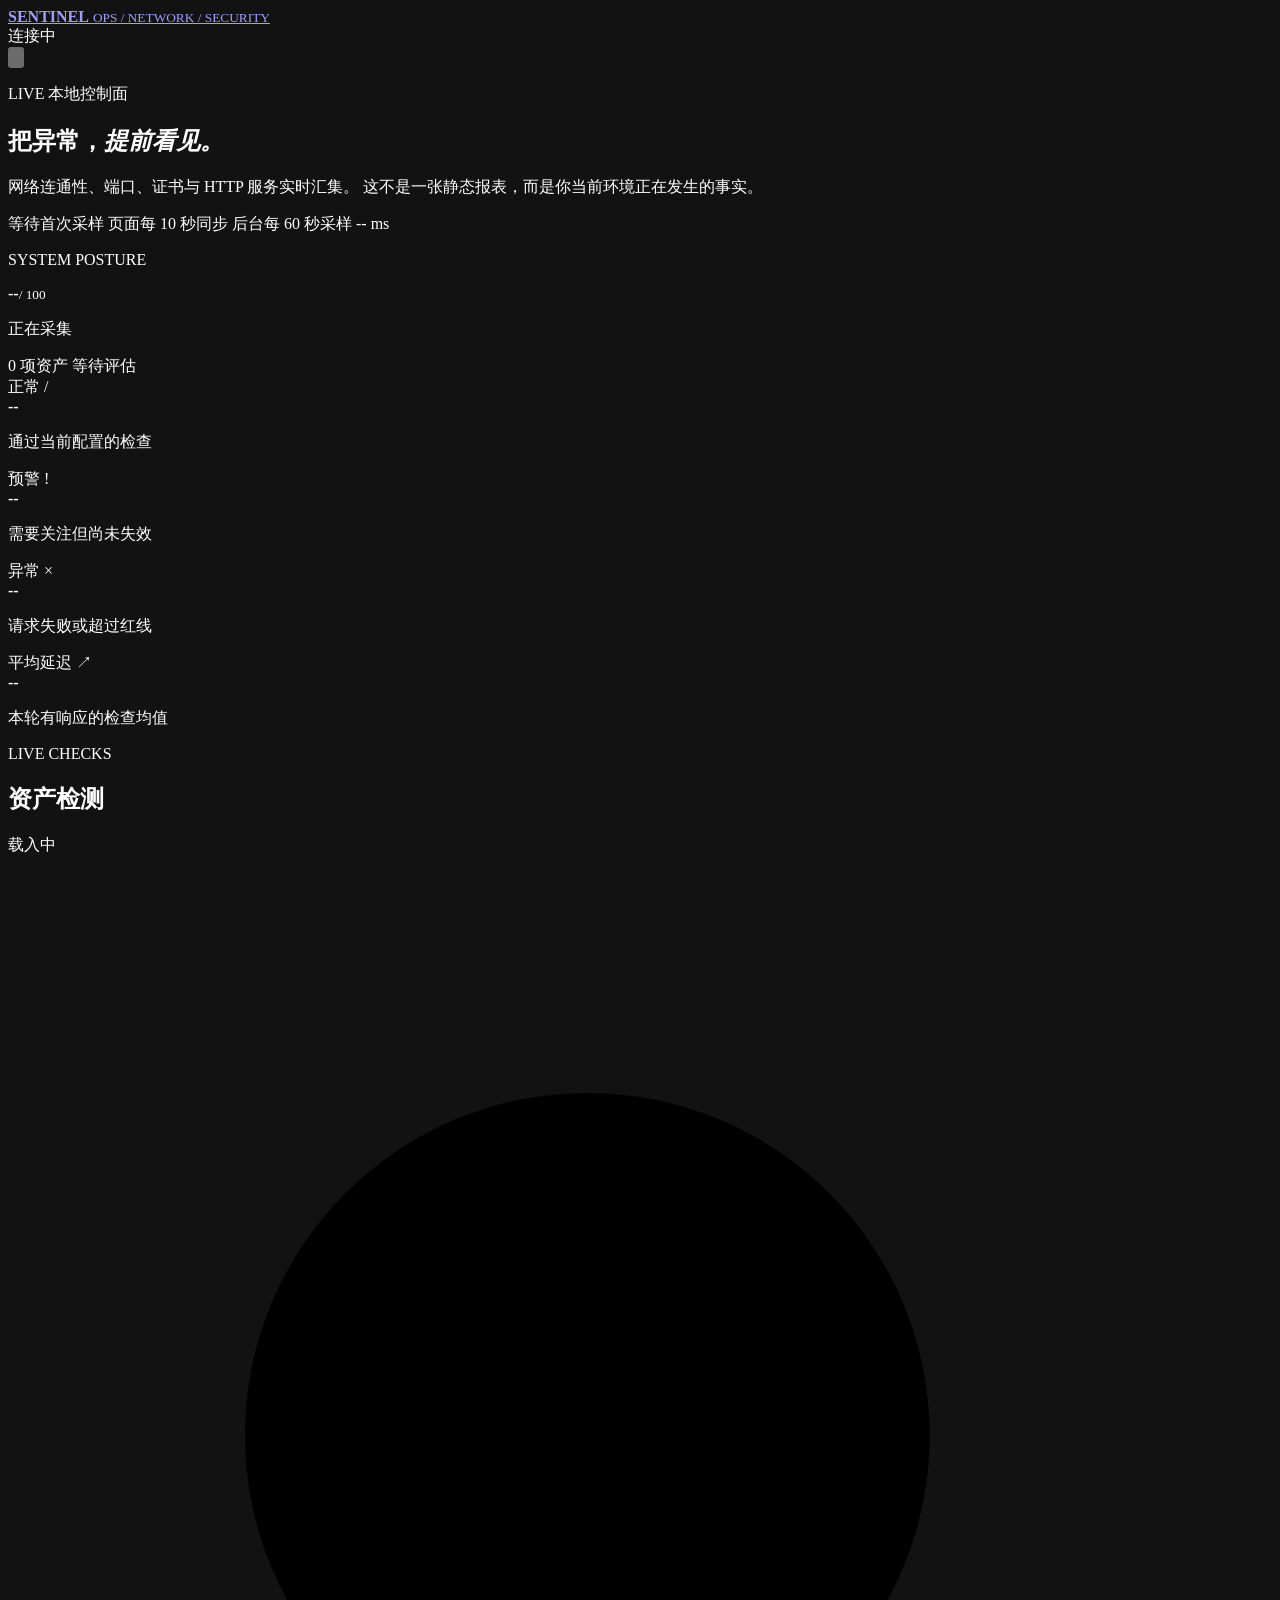
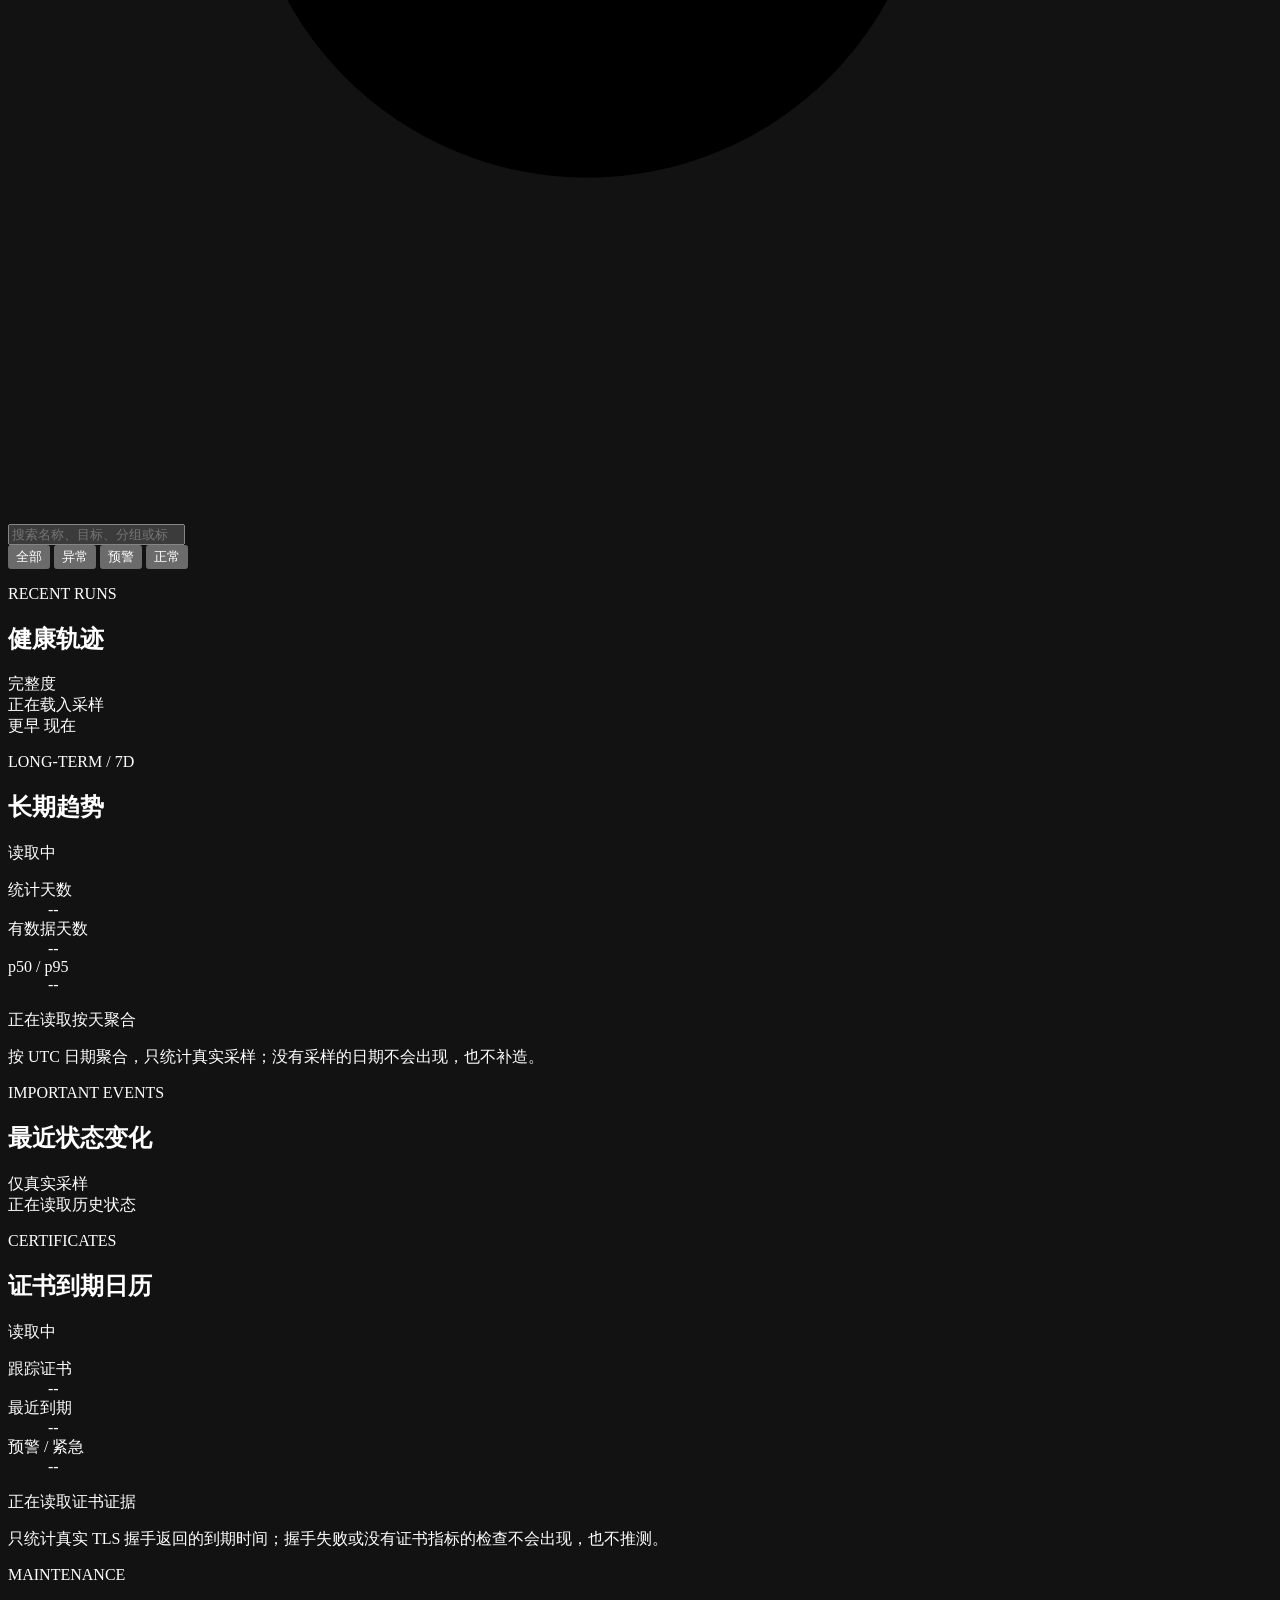
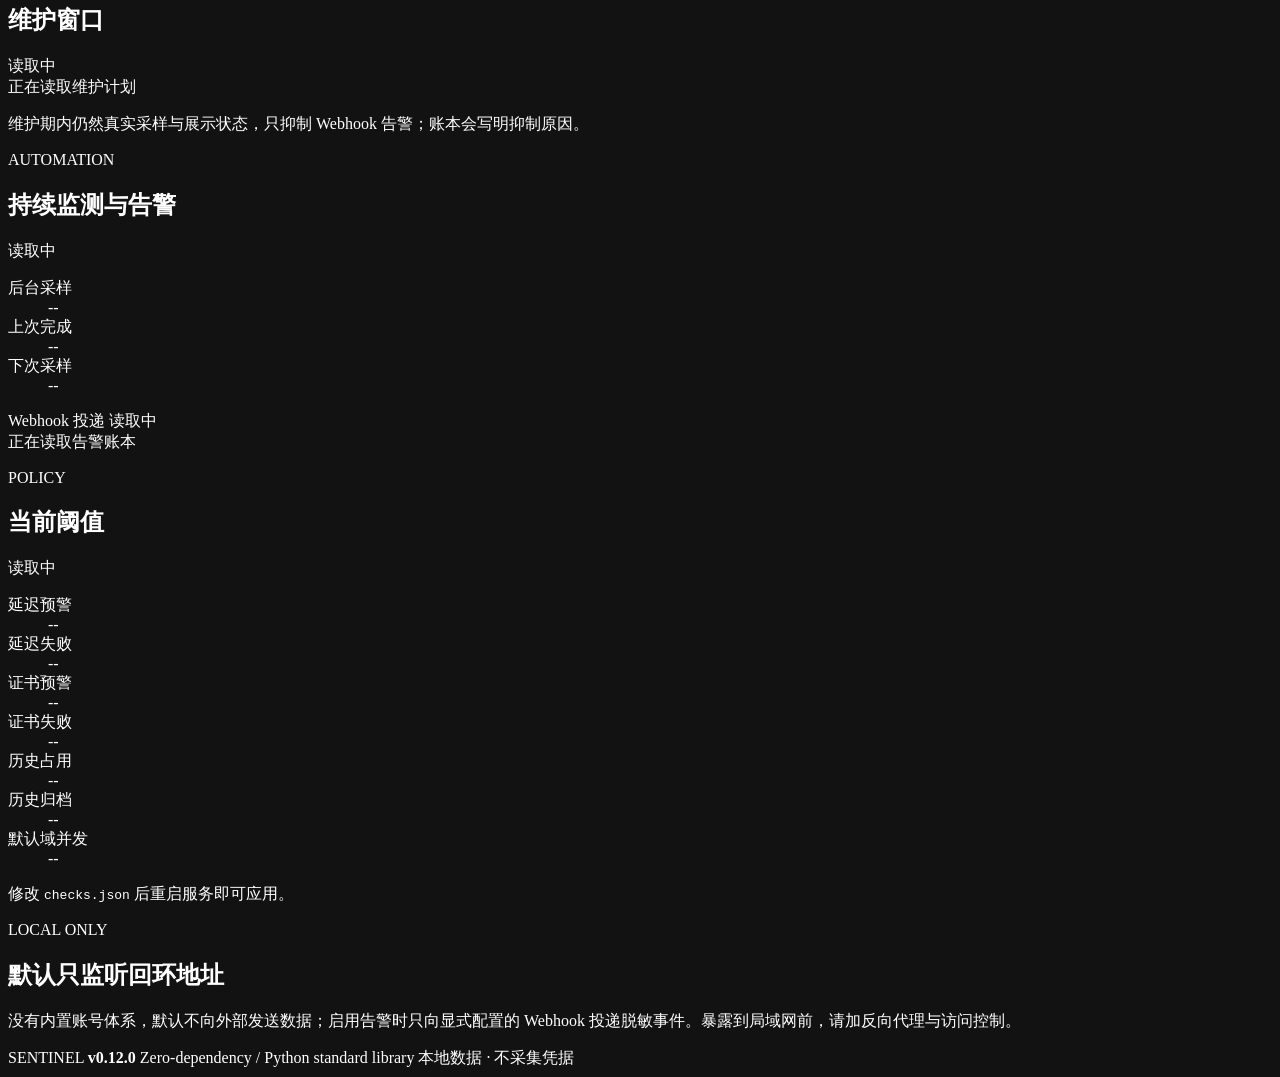
==== dashboard/index.html @ 0e51b9d0 "feat: add domain dimension and per-domain concurrency budgets" ====
<!doctype html>
<html lang="zh-CN">
  <head>
    <meta charset="utf-8">
    <meta name="viewport" content="width=device-width, initial-scale=1">
    <meta name="color-scheme" content="dark">
    <meta name="theme-color" content="#0a1014">
    <title>Sentinel / 运维健康看板</title>
    <link rel="icon" href="data:image/svg+xml,%3Csvg xmlns='http://www.w3.org/2000/svg' viewBox='0 0 32 32'%3E%3Crect width='32' height='32' rx='8' fill='%23101b1e'/%3E%3Cpath d='M8 22V15M16 22V9M24 22v-7' stroke='%23b5f36b' stroke-width='3'/%3E%3C/svg%3E">
    <link rel="stylesheet" href="/styles.css">
  </head>
  <body>
    <div class="shell">
      <header class="topbar">
        <a class="brand" href="/" aria-label="Sentinel 首页">
          <span class="brand-mark" aria-hidden="true">
            <span></span><span></span><span></span>
          </span>
          <span class="brand-copy">
            <strong>SENTINEL</strong>
            <small>OPS / NETWORK / SECURITY</small>
          </span>
        </a>
        <div class="topbar-actions">
          <div class="connection" id="connection" data-state="loading">
            <span class="connection-dot" aria-hidden="true"></span>
            <span id="connection-text">连接中</span>
          </div>
          <button class="icon-button" id="refresh-button" type="button" aria-label="刷新全部检测">
            <svg viewBox="0 0 24 24" aria-hidden="true">
              <path d="M20 11a8 8 0 1 0-2.34 5.66M20 4v7h-7"/>
            </svg>
          </button>
        </div>
      </header>

      <main>
        <section class="hero" aria-labelledby="page-title">
          <div class="hero-copy">
            <p class="eyebrow"><span>LIVE</span> 本地控制面</p>
            <h1 id="page-title">把异常，<em>提前看见。</em></h1>
            <p class="hero-intro">
              网络连通性、端口、证书与 HTTP 服务实时汇集。
              这不是一张静态报表，而是你当前环境正在发生的事实。
            </p>
            <div class="hero-meta">
              <span id="last-updated">等待首次采样</span>
              <span class="meta-divider" aria-hidden="true"></span>
              <span>页面每 10 秒同步</span>
              <span class="meta-divider" aria-hidden="true"></span>
              <span id="monitor-interval">后台每 60 秒采样</span>
              <span class="meta-divider" aria-hidden="true"></span>
              <span id="run-duration">-- ms</span>
            </div>
          </div>

          <div class="score-wrap">
            <div class="score-card" id="score-card" data-health="loading">
              <div class="score-orbit" aria-hidden="true">
                <span></span><span></span><span></span>
              </div>
              <div class="score-content">
                <p class="score-label">SYSTEM POSTURE</p>
                <div class="score-value">
                  <strong id="score-value">--</strong><small>/ 100</small>
                </div>
                <p class="score-state" id="score-state">正在采集</p>
              </div>
              <div class="score-foot">
                <span id="score-total">0 项资产</span>
                <span id="score-risk">等待评估</span>
              </div>
            </div>
          </div>
        </section>

        <section class="metrics" aria-label="检测汇总">
          <article class="metric" data-tone="ok">
            <div class="metric-heading">
              <span>正常</span>
              <span class="metric-symbol" aria-hidden="true">/</span>
            </div>
            <strong id="metric-ok">--</strong>
            <p>通过当前配置的检查</p>
          </article>
          <article class="metric" data-tone="warn">
            <div class="metric-heading">
              <span>预警</span>
              <span class="metric-symbol" aria-hidden="true">!</span>
            </div>
            <strong id="metric-warn">--</strong>
            <p>需要关注但尚未失效</p>
          </article>
          <article class="metric" data-tone="fail">
            <div class="metric-heading">
              <span>异常</span>
              <span class="metric-symbol" aria-hidden="true">×</span>
            </div>
            <strong id="metric-fail">--</strong>
            <p>请求失败或超过红线</p>
          </article>
          <article class="metric metric-latency" data-tone="neutral">
            <div class="metric-heading">
              <span>平均延迟</span>
              <span class="metric-symbol" aria-hidden="true">↗</span>
            </div>
            <strong id="metric-latency">--</strong>
            <p>本轮有响应的检查均值</p>
          </article>
        </section>

        <div class="workspace-grid">
          <section class="panel checks-panel" aria-labelledby="checks-title">
            <div class="panel-heading checks-heading">
              <div>
                <p class="panel-kicker">LIVE CHECKS</p>
                <div class="title-line">
                  <h2 id="checks-title">资产检测</h2>
                  <span class="checks-count" id="checks-count">载入中</span>
                </div>
              </div>
            </div>
            <div class="check-toolbar">
              <label class="search-field" for="check-search">
                <svg viewBox="0 0 24 24" aria-hidden="true">
                  <circle cx="11" cy="11" r="6.5"></circle>
                  <path d="m16 16 4 4"></path>
                </svg>
                <input
                  id="check-search"
                  type="search"
                  placeholder="搜索名称、目标、分组或标签"
                  autocomplete="off"
                  spellcheck="false"
                >
              </label>
              <div class="filter-bar" role="group" aria-label="筛选检测结果">
                <button class="filter is-active" type="button" data-filter="all">全部</button>
                <button class="filter" type="button" data-filter="fail">异常</button>
                <button class="filter" type="button" data-filter="warn">预警</button>
                <button class="filter" type="button" data-filter="ok">正常</button>
              </div>
            </div>
            <div class="checks-list" id="checks-list" aria-live="polite">
              <div class="skeleton-row"></div>
              <div class="skeleton-row"></div>
              <div class="skeleton-row"></div>
            </div>
          </section>

          <aside class="side-column">
            <section class="panel trend-panel" aria-labelledby="trend-title">
              <div class="panel-heading compact">
                <div>
                  <p class="panel-kicker">RECENT RUNS</p>
                  <h2 id="trend-title">健康轨迹</h2>
                </div>
                <span class="mini-legend"><i></i> 完整度</span>
              </div>
              <div class="trend-bars" id="trend-bars" aria-label="最近检测健康度">
                <div class="trend-empty">正在载入采样</div>
              </div>
              <div class="trend-axis">
                <span>更早</span>
                <span>现在</span>
              </div>
            </section>

            <section class="panel long-trend-panel" id="long-trend-panel" aria-labelledby="long-trend-title">
              <div class="panel-heading compact">
                <div>
                  <p class="panel-kicker">LONG-TERM / 7D</p>
                  <h2 id="long-trend-title">长期趋势</h2>
                </div>
                <span class="mini-legend trend-source" id="trend-source">读取中</span>
              </div>
              <dl class="trend-summary">
                <div><dt>统计天数</dt><dd id="trend-days">--</dd></div>
                <div><dt>有数据天数</dt><dd id="trend-days-with-data">--</dd></div>
                <div><dt>p50 / p95</dt><dd id="trend-percentiles">--</dd></div>
              </dl>
              <div class="long-trend-list" id="long-trend-list" aria-live="polite">
                <div class="trend-empty">正在读取按天聚合</div>
              </div>
              <p class="config-note">按 UTC 日期聚合，只统计真实采样；没有采样的日期不会出现，也不补造。</p>
            </section>

            <section class="panel transitions-panel" aria-labelledby="transitions-title">
              <div class="panel-heading compact">
                <div>
                  <p class="panel-kicker">IMPORTANT EVENTS</p>
                  <h2 id="transitions-title">最近状态变化</h2>
                </div>
                <span class="mini-legend"><i class="legend-warn"></i> 仅真实采样</span>
              </div>
              <div class="transition-list" id="transition-list" aria-live="polite">
                <div class="transition-empty">正在读取历史状态</div>
              </div>
            </section>

            <section class="panel certificate-panel" id="certificate-panel" aria-labelledby="certificate-title">
              <div class="panel-heading compact">
                <div>
                  <p class="panel-kicker">CERTIFICATES</p>
                  <h2 id="certificate-title">证书到期日历</h2>
                </div>
                <span class="mini-legend" id="certificate-window">读取中</span>
              </div>
              <dl class="certificate-summary">
                <div><dt>跟踪证书</dt><dd id="certificate-tracked">--</dd></div>
                <div><dt>最近到期</dt><dd id="certificate-nearest">--</dd></div>
                <div><dt>预警 / 紧急</dt><dd id="certificate-counts">--</dd></div>
              </dl>
              <div class="certificate-list" id="certificate-list" aria-live="polite">
                <div class="certificate-empty">正在读取证书证据</div>
              </div>
              <p class="config-note">只统计真实 TLS 握手返回的到期时间；握手失败或没有证书指标的检查不会出现，也不推测。</p>
            </section>

            <section class="panel maintenance-panel" id="maintenance-panel" aria-labelledby="maintenance-title">
              <div class="panel-heading compact">
                <div>
                  <p class="panel-kicker">MAINTENANCE</p>
                  <h2 id="maintenance-title">维护窗口</h2>
                </div>
                <span class="mini-legend" id="maintenance-state" data-state="idle">读取中</span>
              </div>
              <div class="maintenance-list" id="maintenance-list" aria-live="polite">
                <div class="maintenance-empty">正在读取维护计划</div>
              </div>
              <p class="config-note">维护期内仍然真实采样与展示状态，只抑制 Webhook 告警；账本会写明抑制原因。</p>
            </section>

            <section class="panel automation-panel" id="automation-panel" aria-labelledby="automation-title">
              <div class="panel-heading compact">
                <div>
                  <p class="panel-kicker">AUTOMATION</p>
                  <h2 id="automation-title">持续监测与告警</h2>
                </div>
                <span class="automation-state" id="scheduler-state" data-state="loading">读取中</span>
              </div>
              <dl class="automation-list">
                <div><dt>后台采样</dt><dd id="scheduler-interval">--</dd></div>
                <div><dt>上次完成</dt><dd id="scheduler-last">--</dd></div>
                <div><dt>下次采样</dt><dd id="scheduler-next">--</dd></div>
              </dl>
              <div class="alert-subheading">
                <span>Webhook 投递</span>
                <span id="alert-config-state">读取中</span>
              </div>
              <div class="alert-list" id="alert-list" aria-live="polite">
                <div class="alert-empty">正在读取告警账本</div>
              </div>
            </section>

            <section class="panel config-panel" aria-labelledby="config-title">
              <div class="panel-heading compact">
                <div>
                  <p class="panel-kicker">POLICY</p>
                  <h2 id="config-title">当前阈值</h2>
                </div>
                <span class="mini-legend" id="retention-state">读取中</span>
              </div>
              <dl class="threshold-list">
                <div><dt>延迟预警</dt><dd id="threshold-latency-warn">--</dd></div>
                <div><dt>延迟失败</dt><dd id="threshold-latency-fail">--</dd></div>
                <div><dt>证书预警</dt><dd id="threshold-tls-warn">--</dd></div>
                <div><dt>证书失败</dt><dd id="threshold-tls-fail">--</dd></div>
                <div><dt>历史占用</dt><dd id="retention-usage">--</dd></div>
                <div><dt>历史归档</dt><dd id="retention-archives">--</dd></div>
                <div><dt>默认域并发</dt><dd id="domain-budget-default">--</dd></div>
              </dl>
              <p class="config-note" id="retention-note">修改 <code>checks.json</code> 后重启服务即可应用。</p>
            </section>

            <section class="panel security-note" aria-labelledby="security-title">
              <span class="scan-line" aria-hidden="true"></span>
              <p class="panel-kicker">LOCAL ONLY</p>
              <h2 id="security-title">默认只监听回环地址</h2>
              <p>没有内置账号体系，默认不向外部发送数据；启用告警时只向显式配置的 Webhook 投递脱敏事件。暴露到局域网前，请加反向代理与访问控制。</p>
            </section>
          </aside>
        </div>
      </main>

      <footer>
        <span>SENTINEL <b>v0.12.0</b></span>
        <span>Zero-dependency / Python standard library</span>
        <span id="footer-state">本地数据 · 不采集凭据</span>
      </footer>
    </div>

    <div class="toast" id="toast" role="status" aria-live="polite"></div>
    <script src="/app.js"></script>
  </body>
</html>
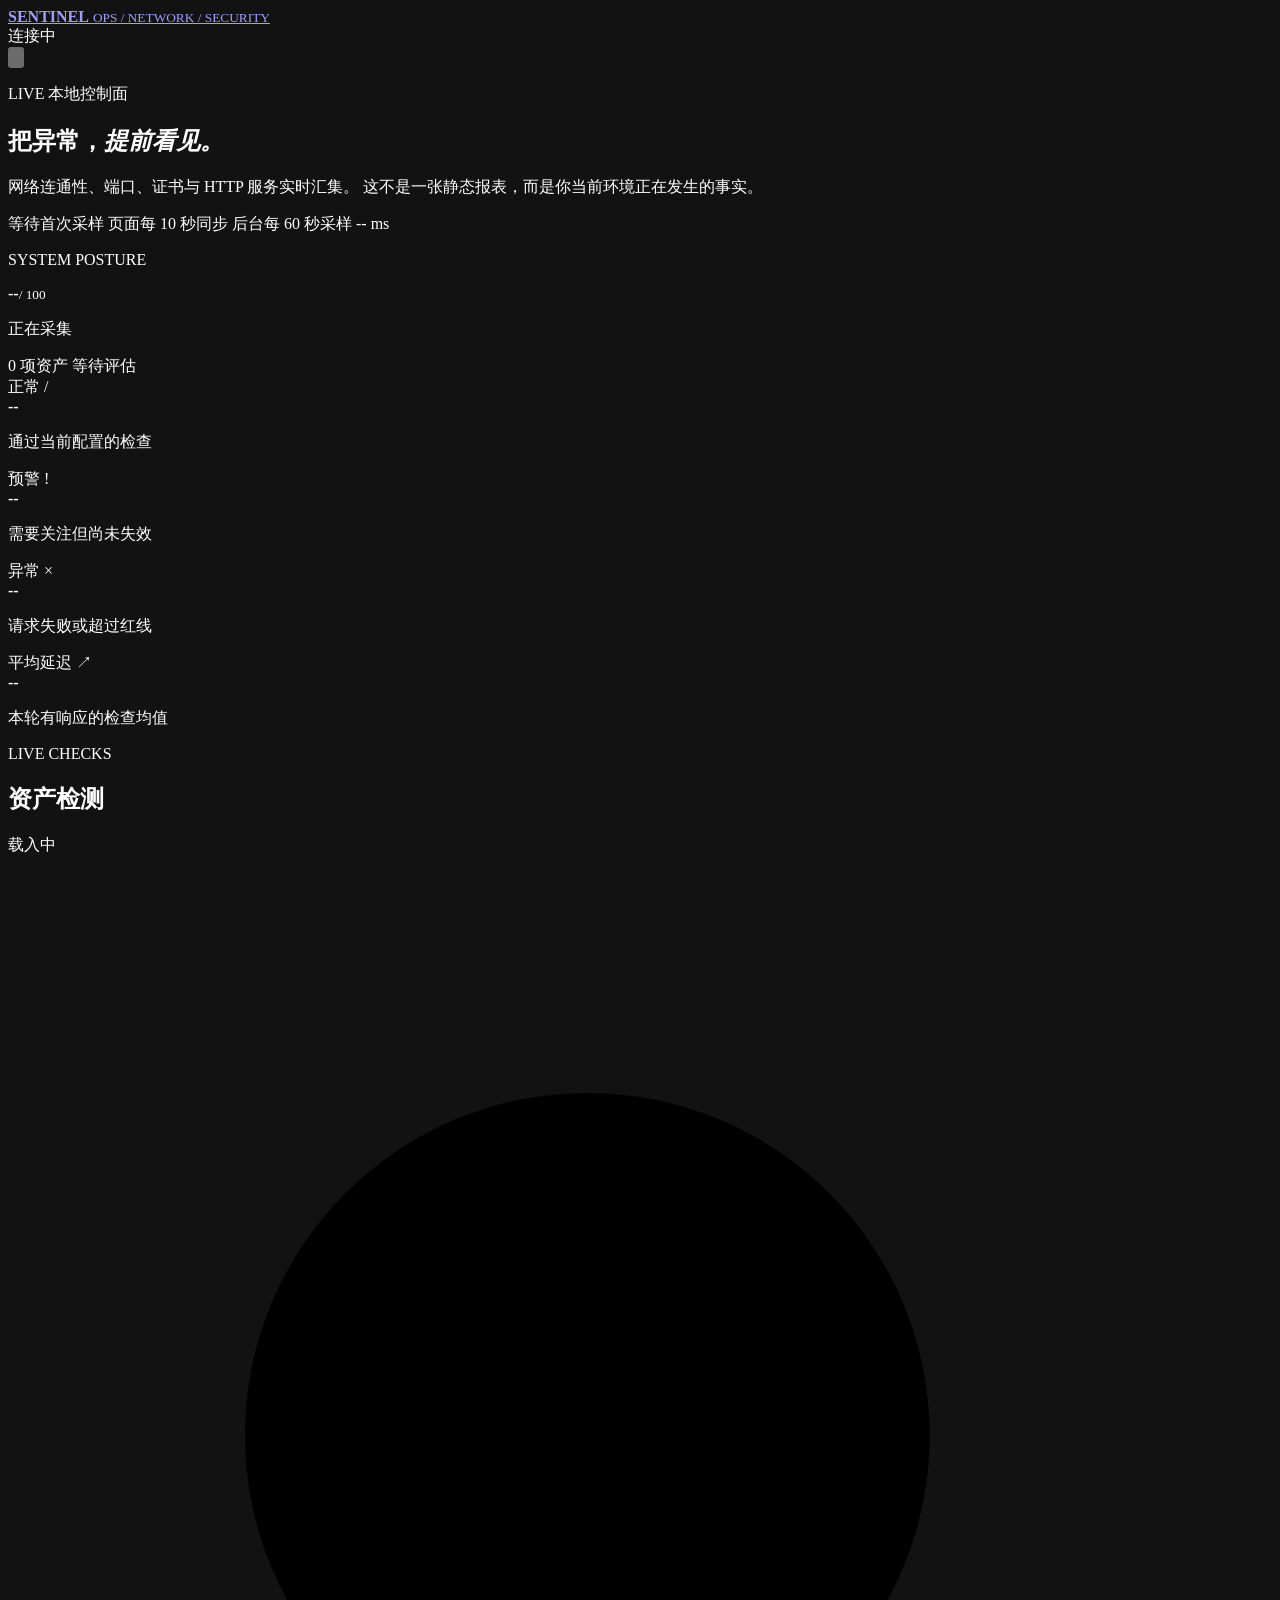
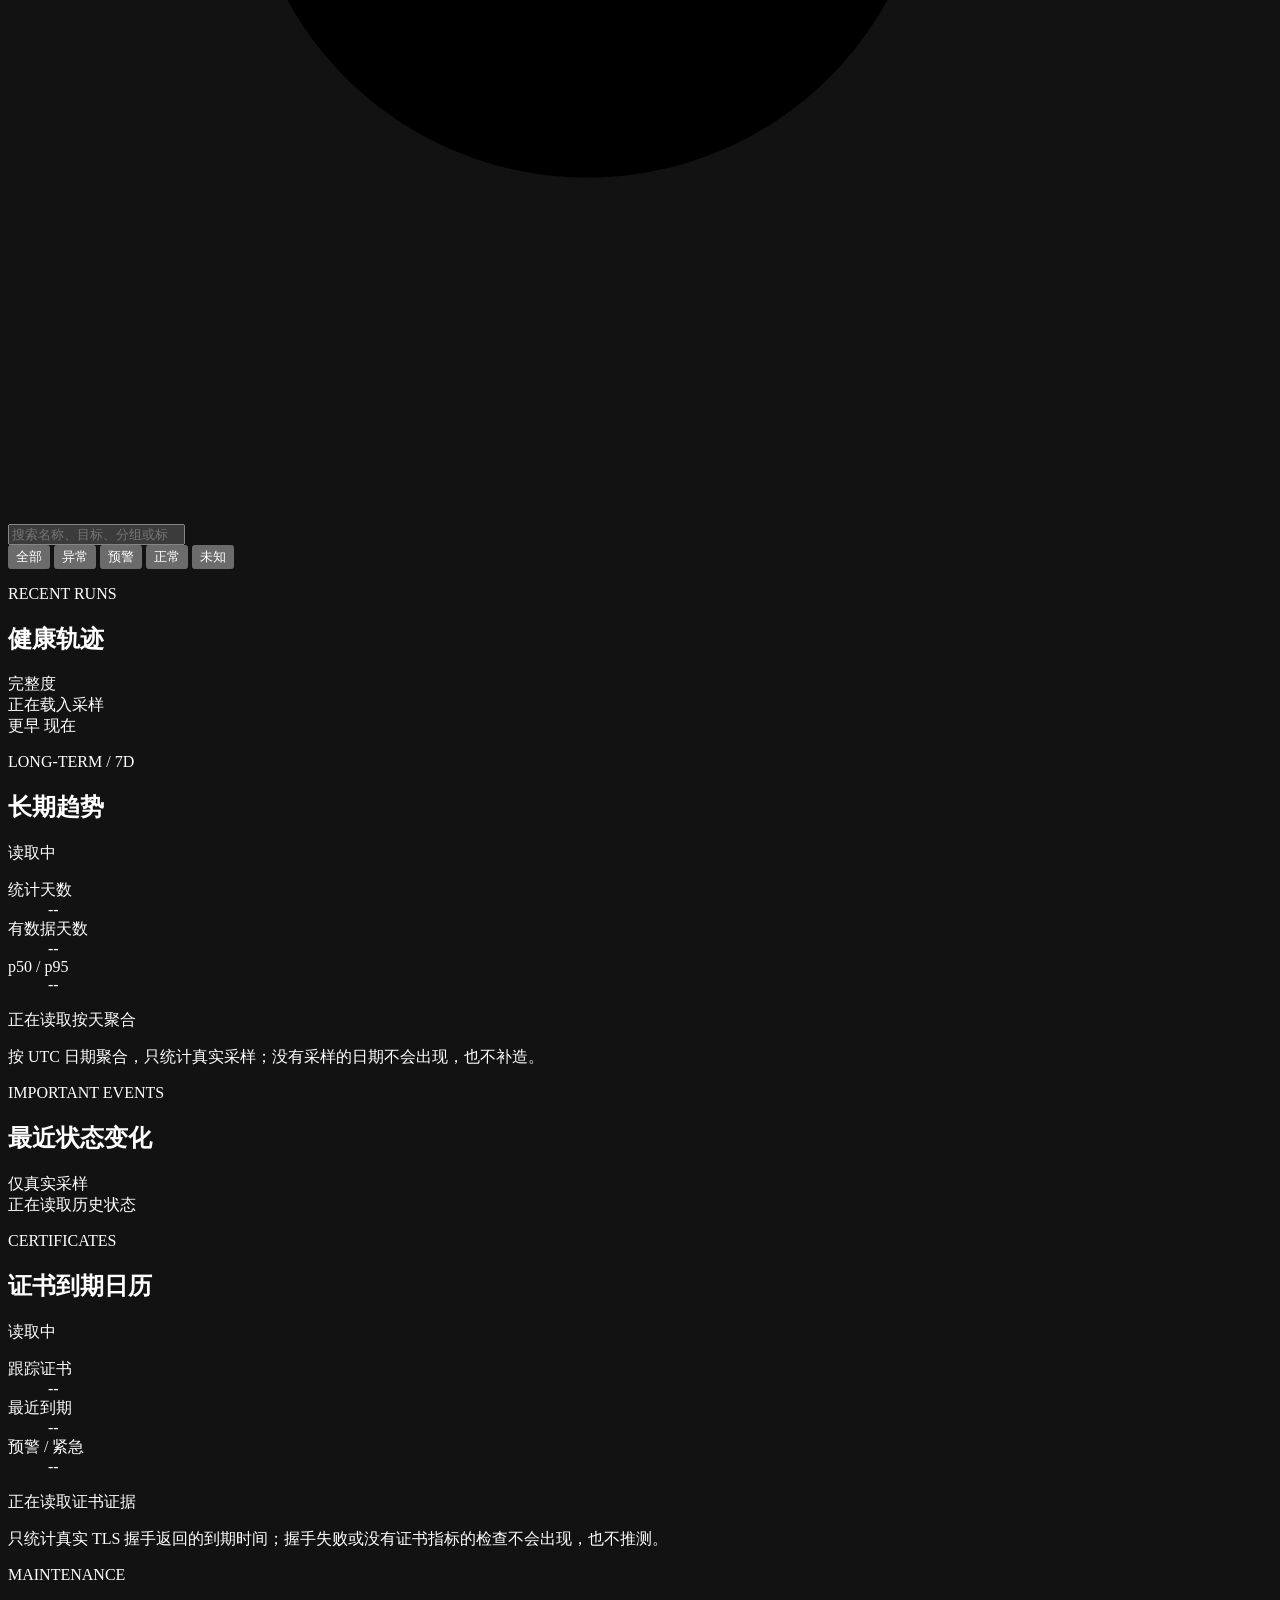
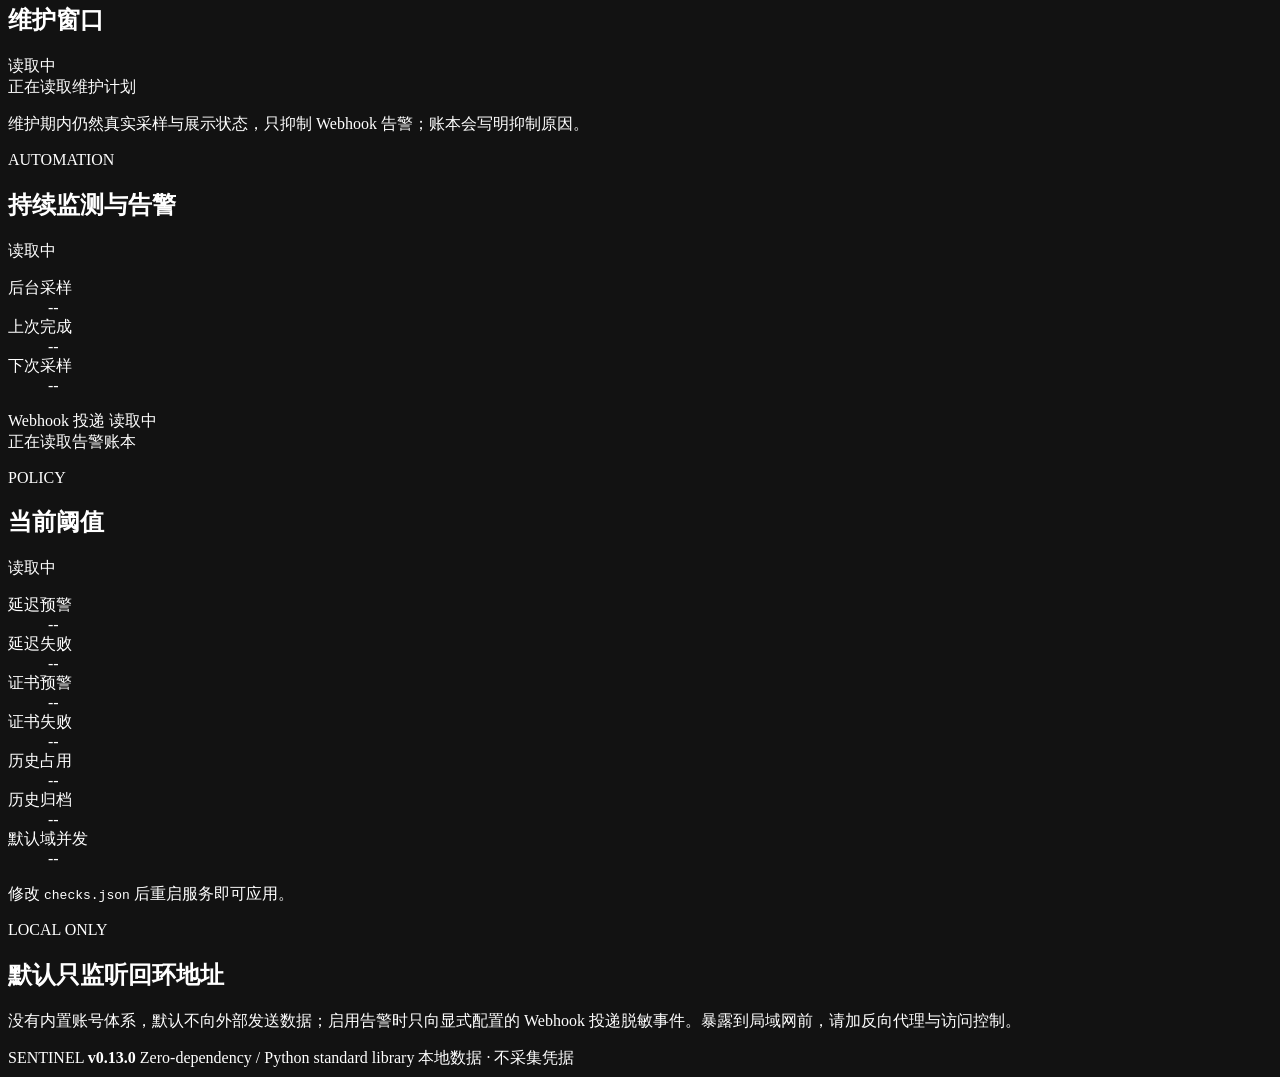
==== commit 424add6a: "feat: add bounded assertion layer (v0.13)" ====
--- a/dashboard/index.html
+++ b/dashboard/index.html
@@ -139,6 +139,7 @@
                 <button class="filter" type="button" data-filter="fail">异常</button>
                 <button class="filter" type="button" data-filter="warn">预警</button>
                 <button class="filter" type="button" data-filter="ok">正常</button>
+                <button class="filter" type="button" data-filter="unknown">未知</button>
               </div>
             </div>
             <div class="checks-list" id="checks-list" aria-live="polite">
@@ -284,7 +285,7 @@
       </main>
 
       <footer>
-        <span>SENTINEL <b>v0.12.0</b></span>
+        <span>SENTINEL <b>v0.13.0</b></span>
         <span>Zero-dependency / Python standard library</span>
         <span id="footer-state">本地数据 · 不采集凭据</span>
       </footer>
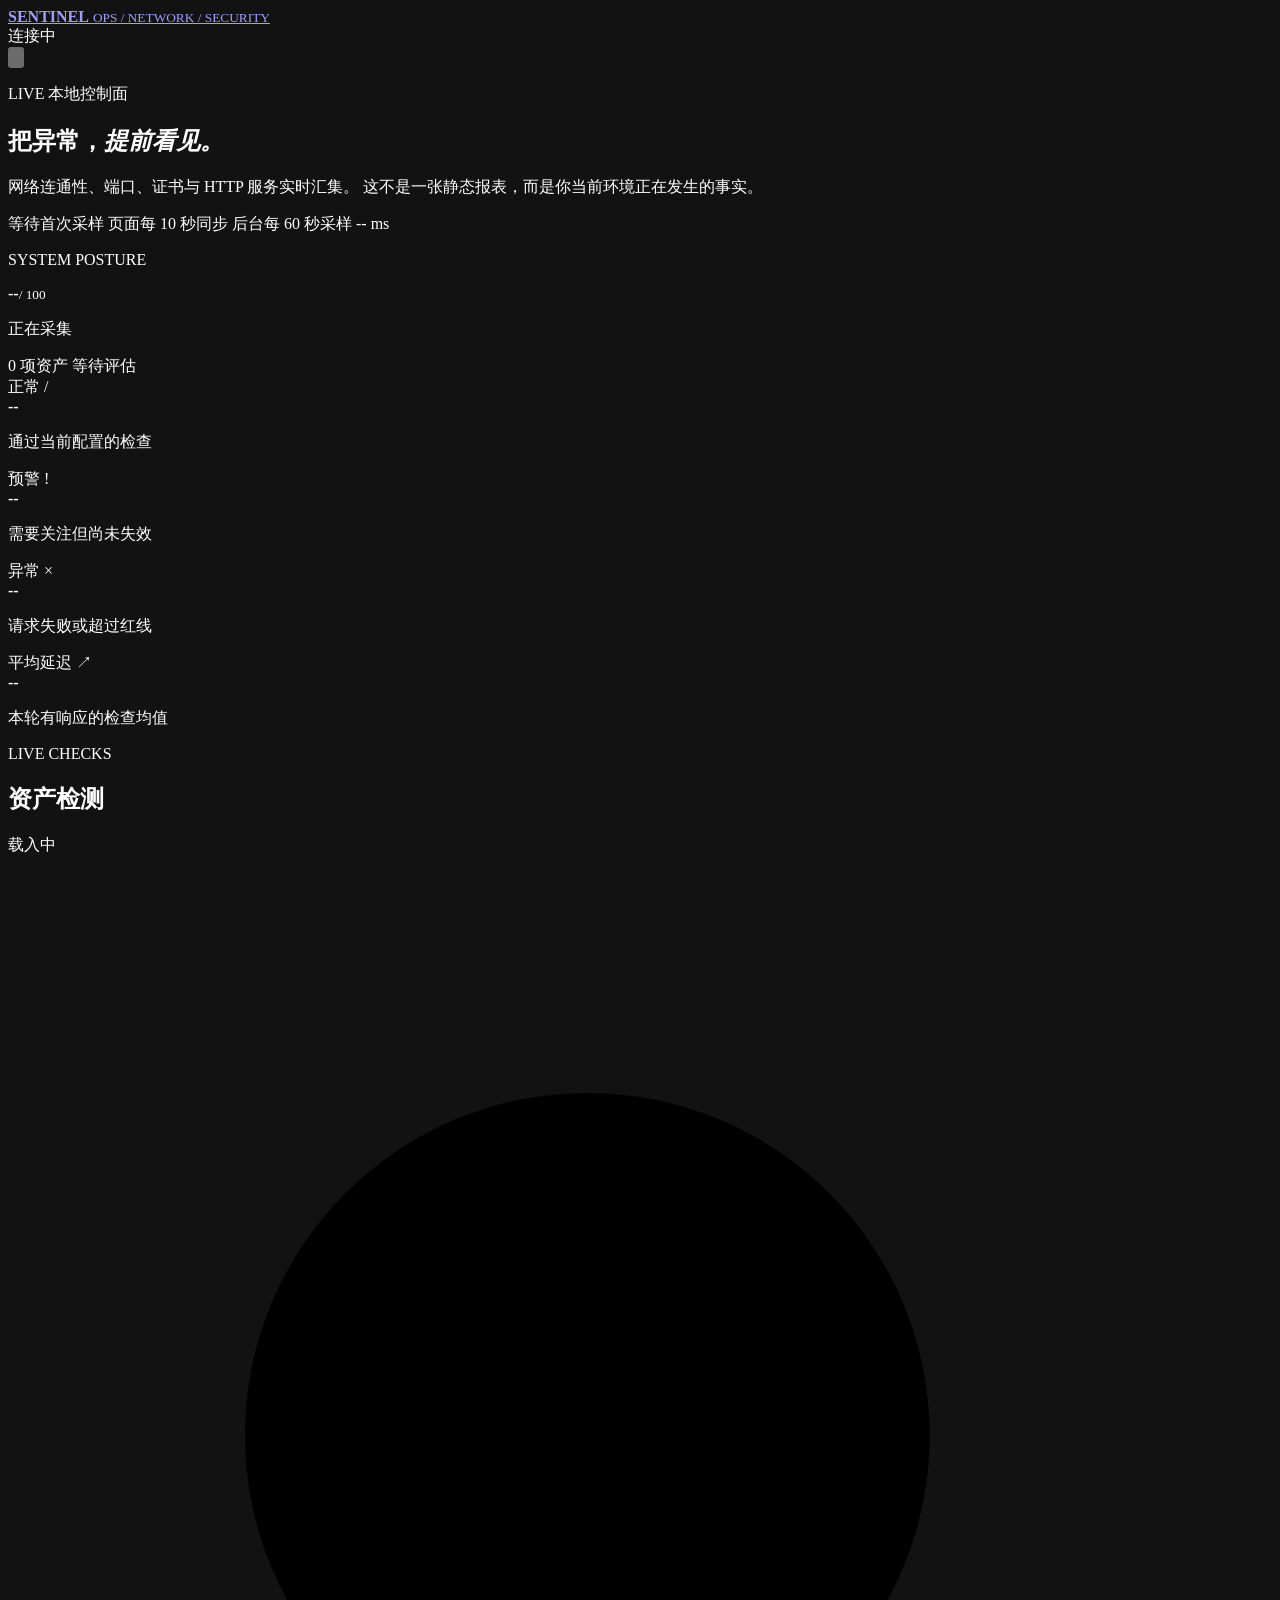
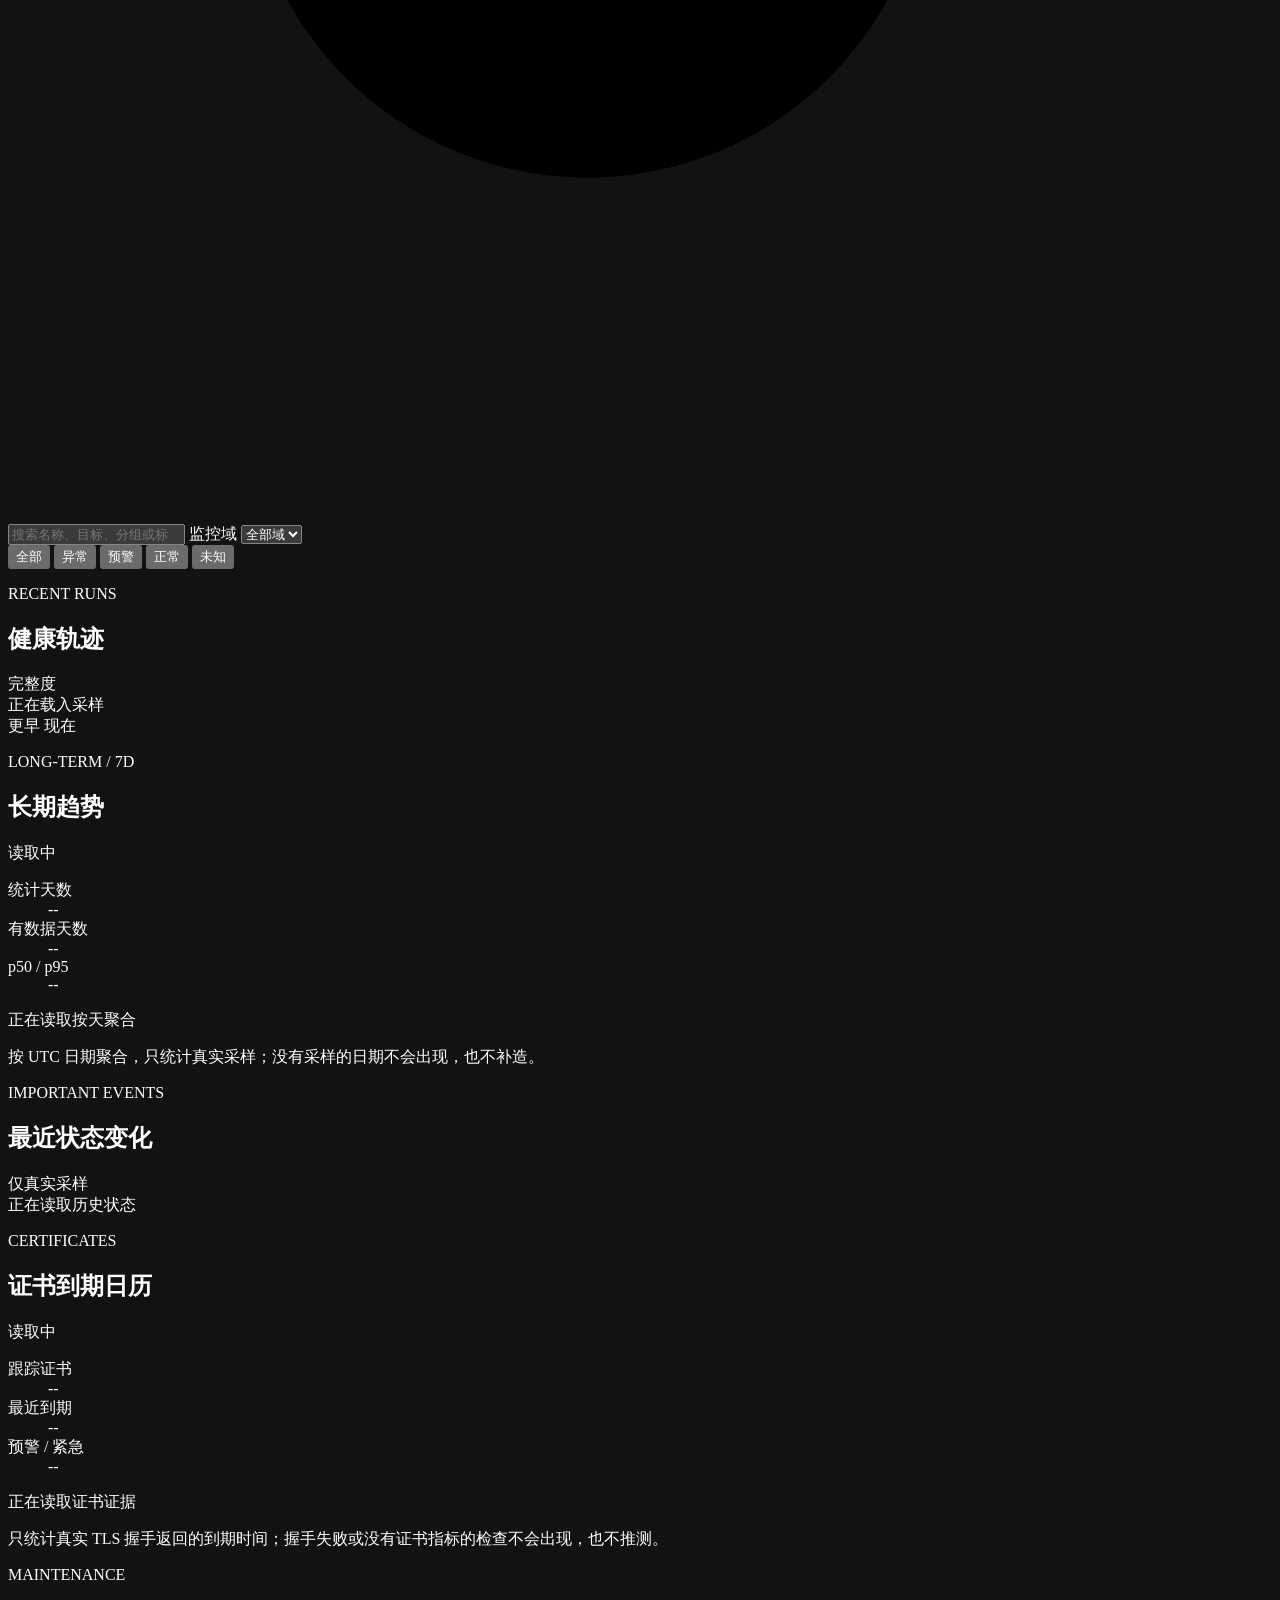
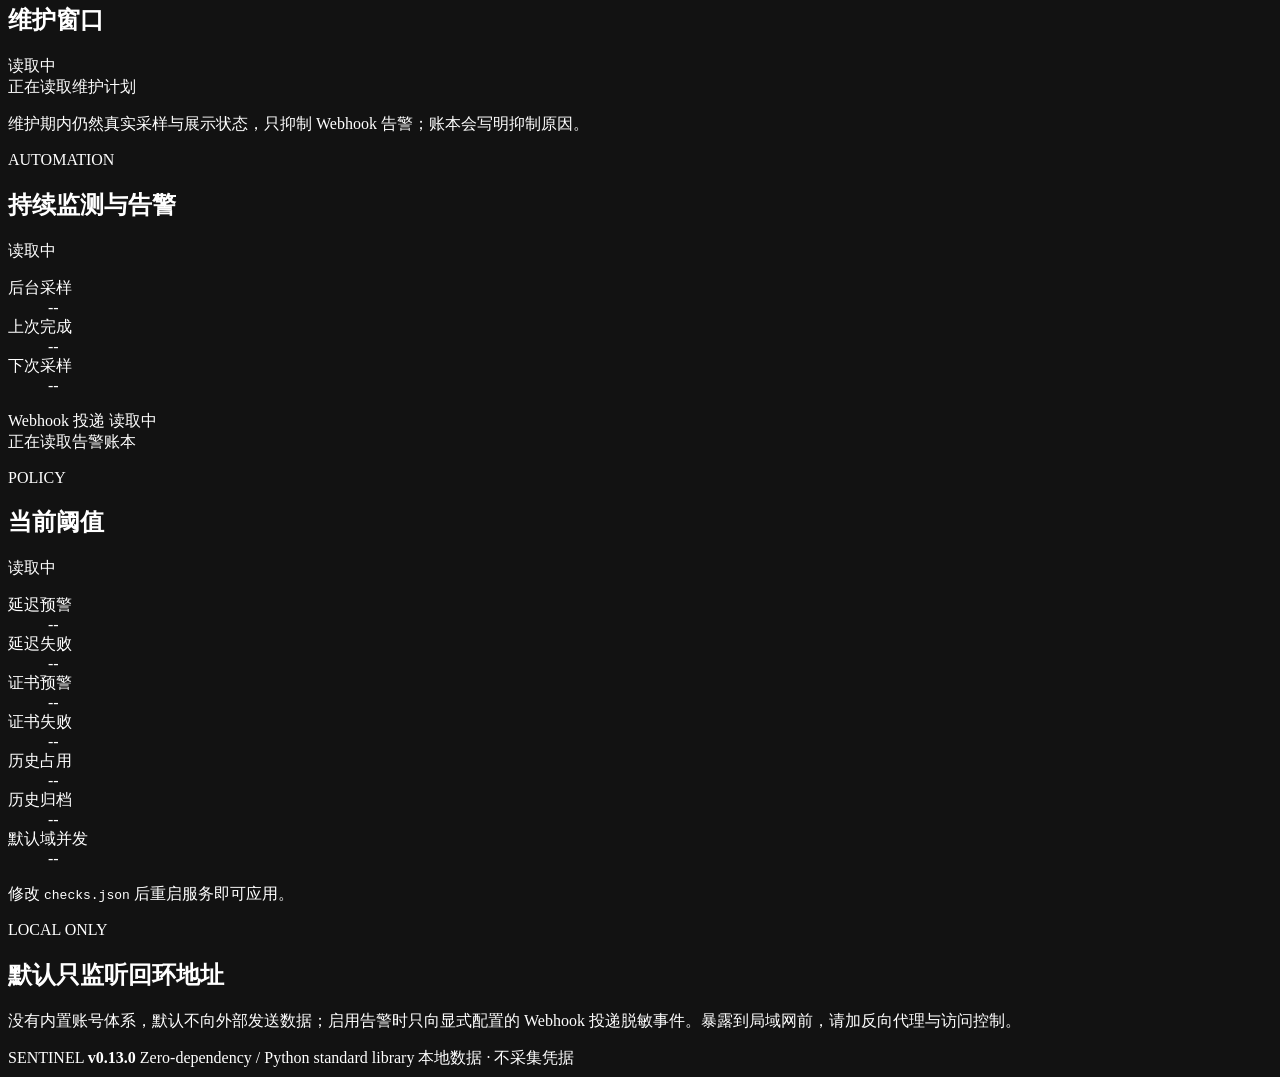
==== commit 14e7dae9: "fix: drain active work before releasing data lock" ====
--- a/dashboard/index.html
+++ b/dashboard/index.html
@@ -134,6 +134,12 @@
                   spellcheck="false"
                 >
               </label>
+              <label class="domain-filter">
+                <span>监控域</span>
+                <select id="domain-filter" aria-label="按监控域筛选">
+                  <option value="all">全部域</option>
+                </select>
+              </label>
               <div class="filter-bar" role="group" aria-label="筛选检测结果">
                 <button class="filter is-active" type="button" data-filter="all">全部</button>
                 <button class="filter" type="button" data-filter="fail">异常</button>
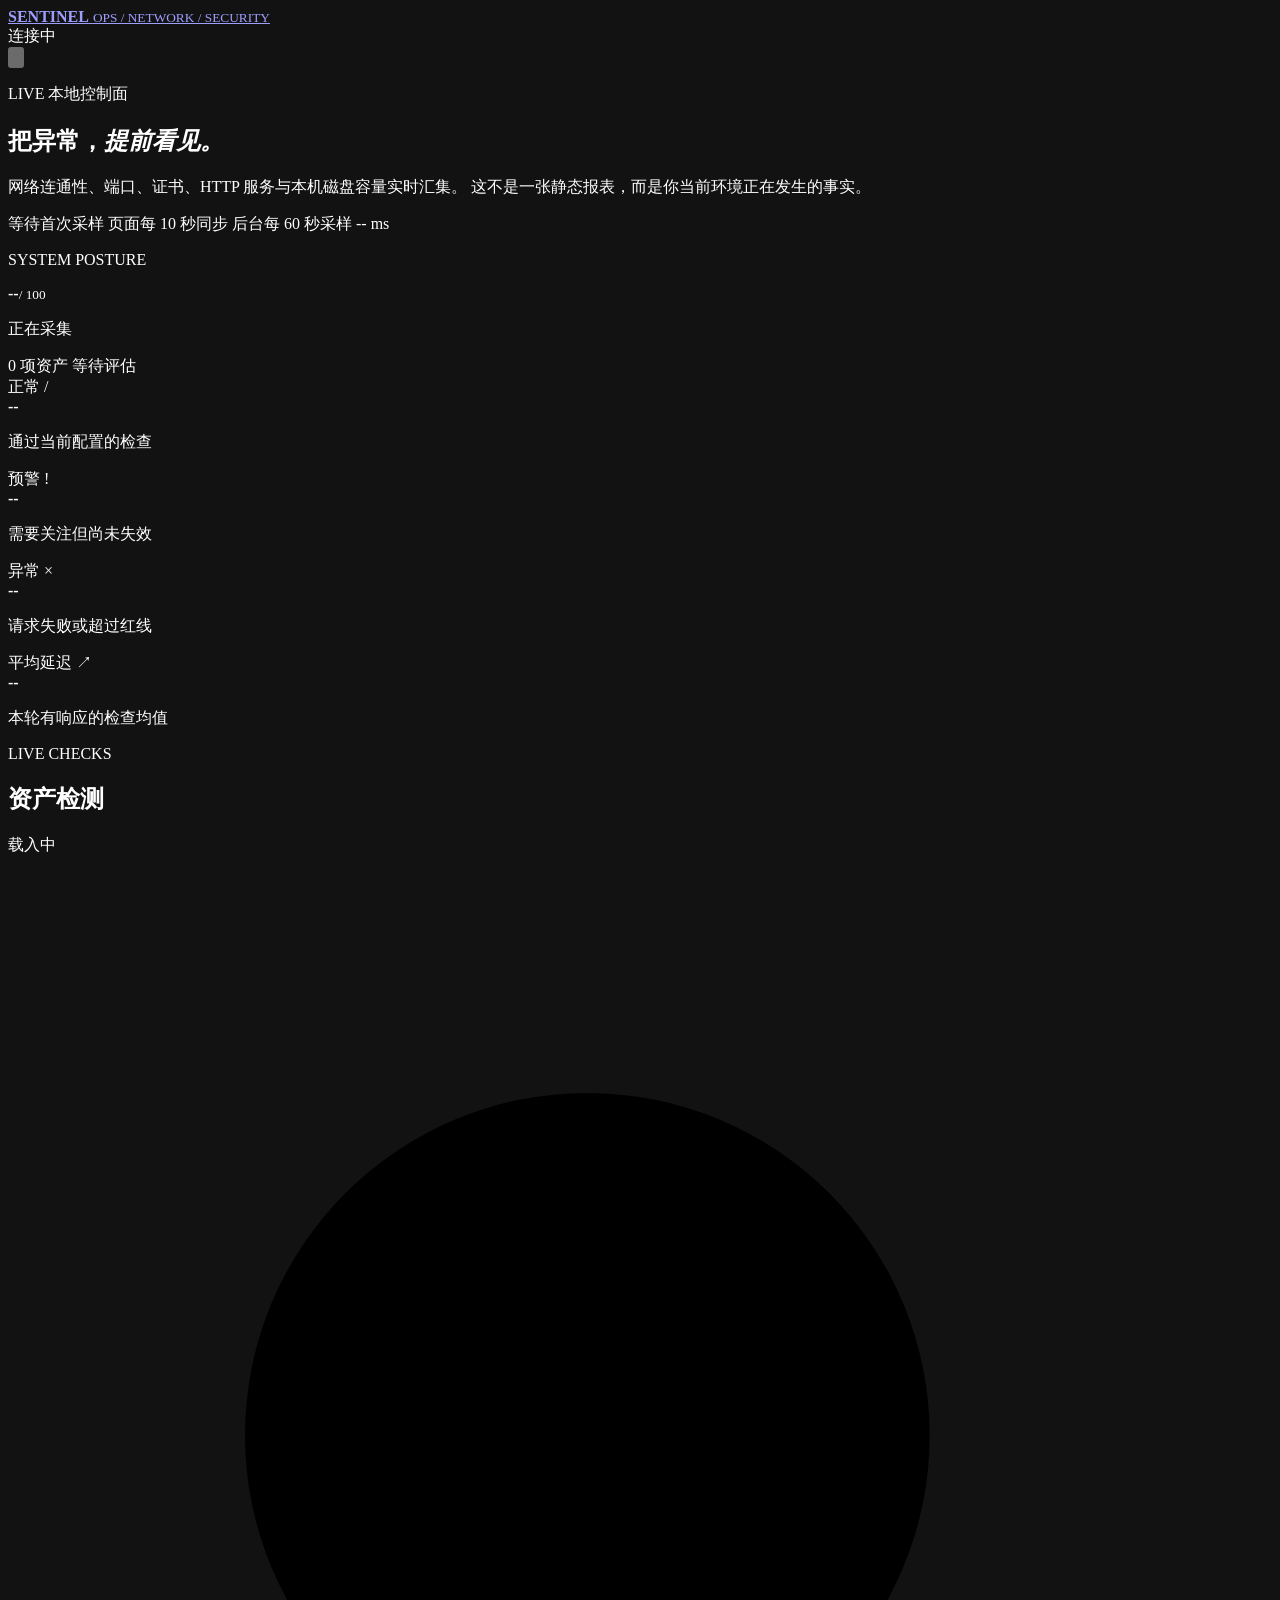
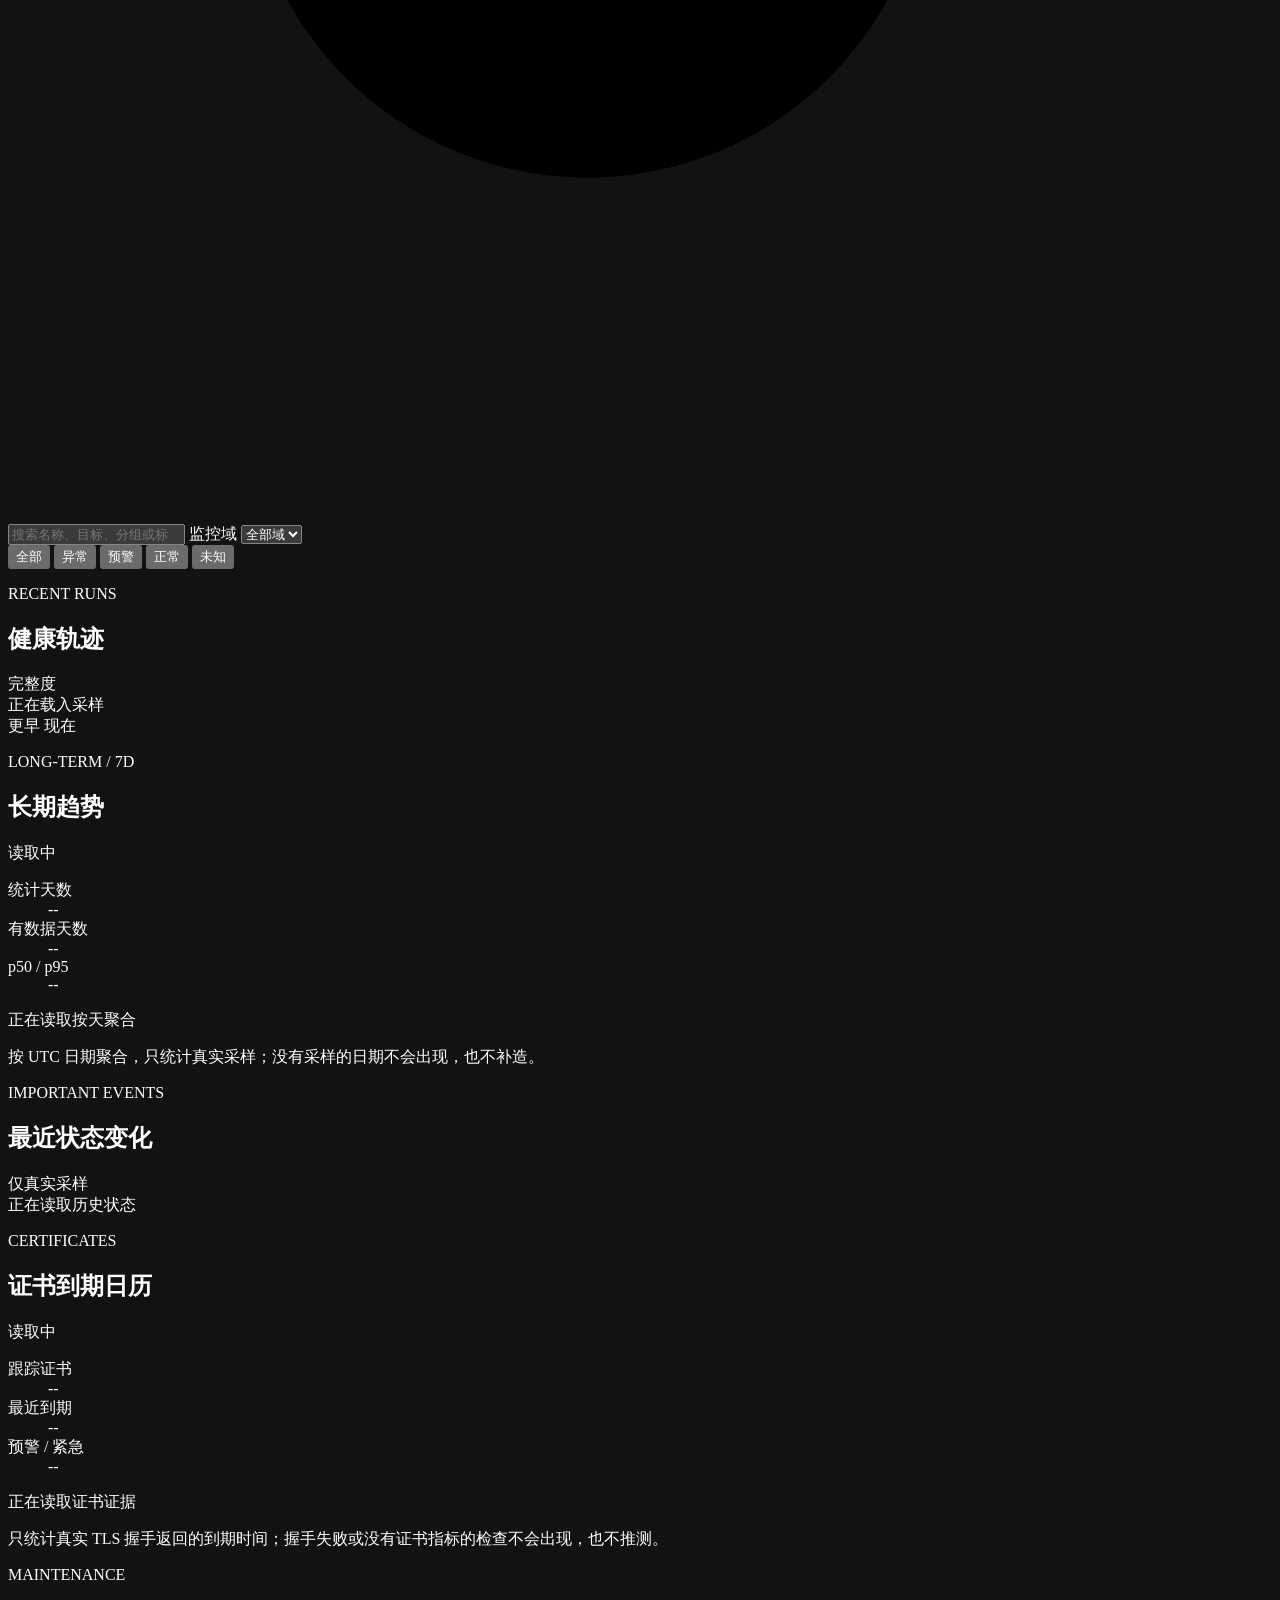
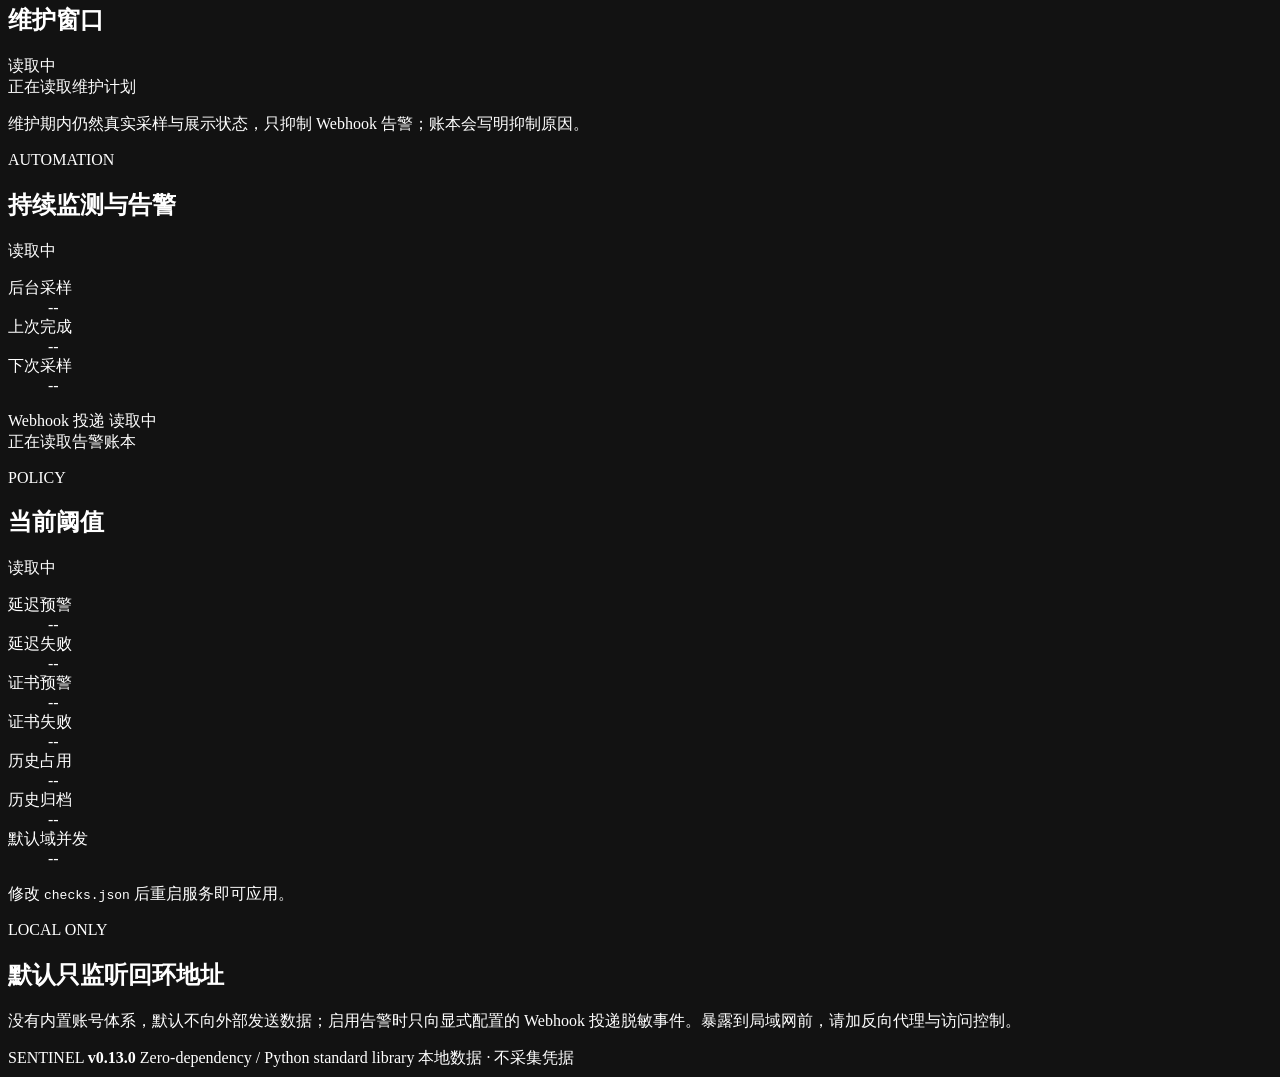
==== commit 64525fb0: "feat: add bounded local disk capacity monitoring" ====
--- a/dashboard/index.html
+++ b/dashboard/index.html
@@ -40,7 +40,7 @@
             <p class="eyebrow"><span>LIVE</span> 本地控制面</p>
             <h1 id="page-title">把异常，<em>提前看见。</em></h1>
             <p class="hero-intro">
-              网络连通性、端口、证书与 HTTP 服务实时汇集。
+              网络连通性、端口、证书、HTTP 服务与本机磁盘容量实时汇集。
               这不是一张静态报表，而是你当前环境正在发生的事实。
             </p>
             <div class="hero-meta">
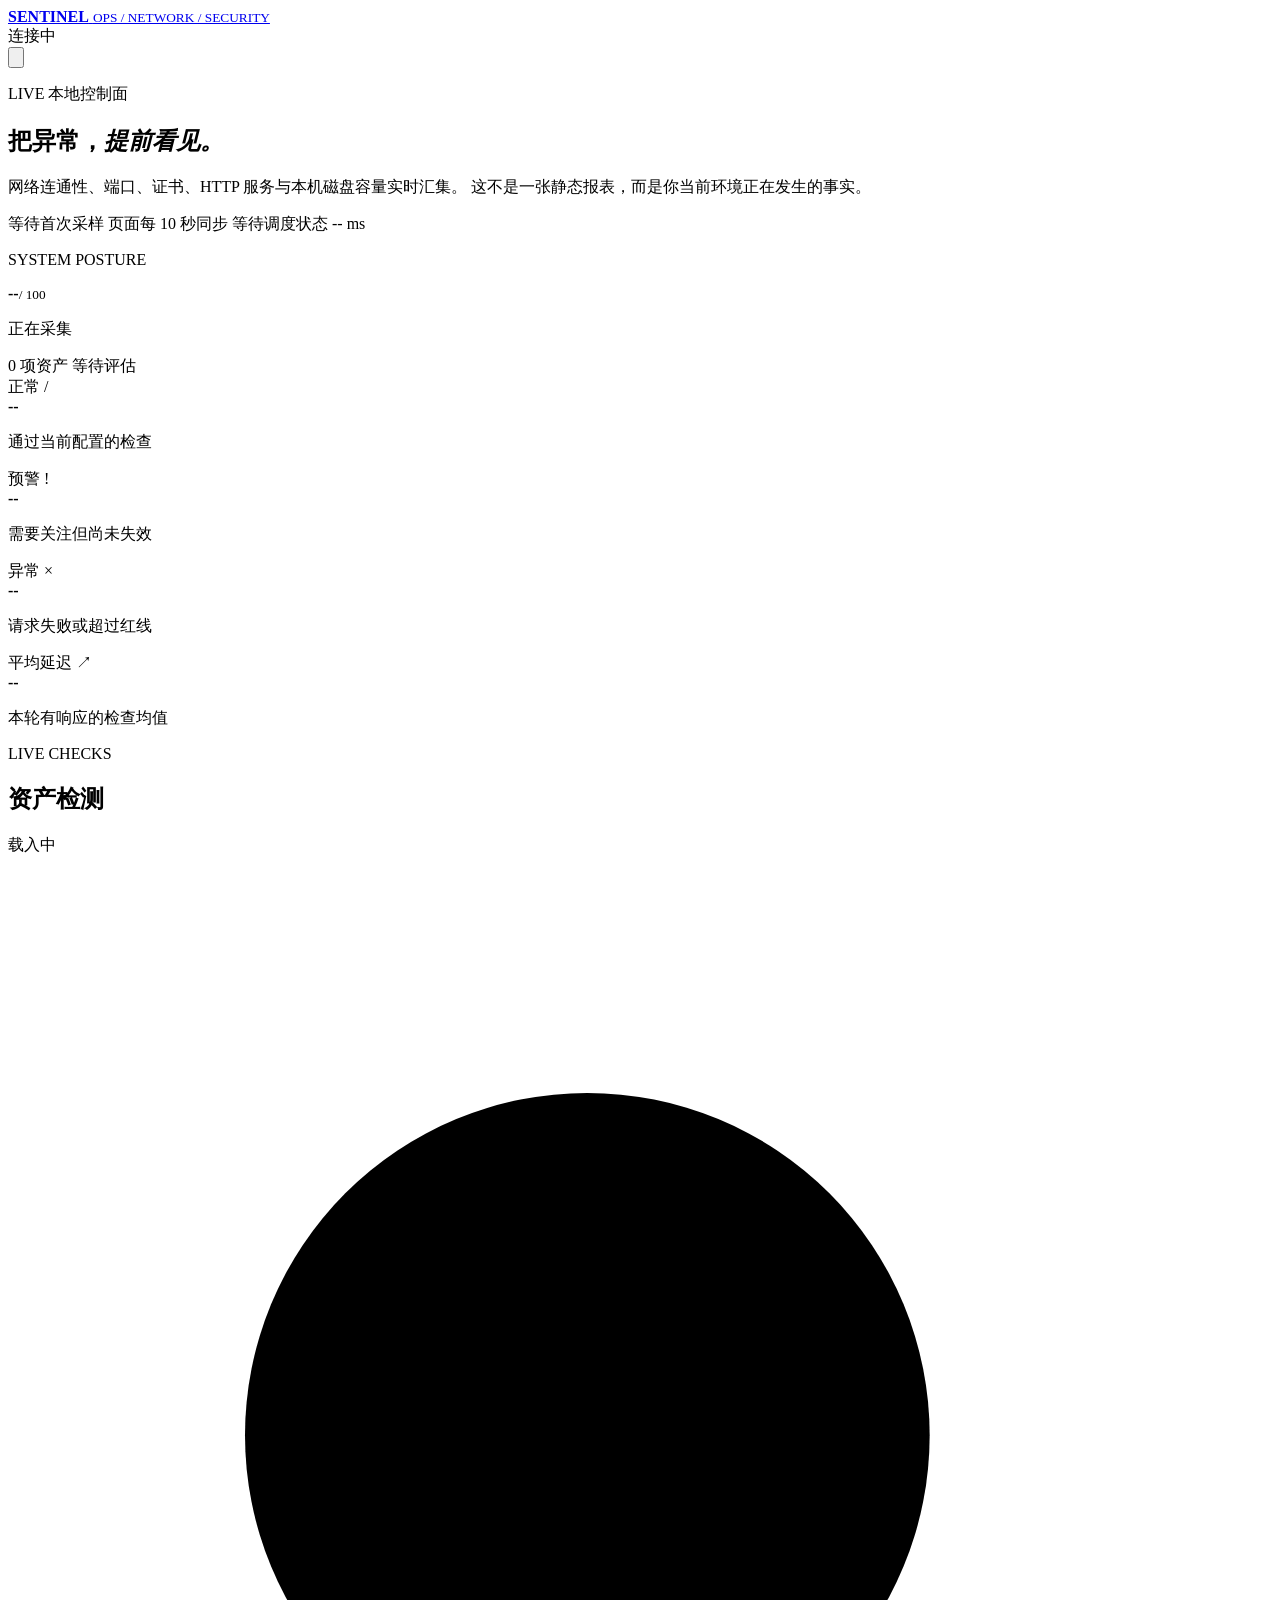
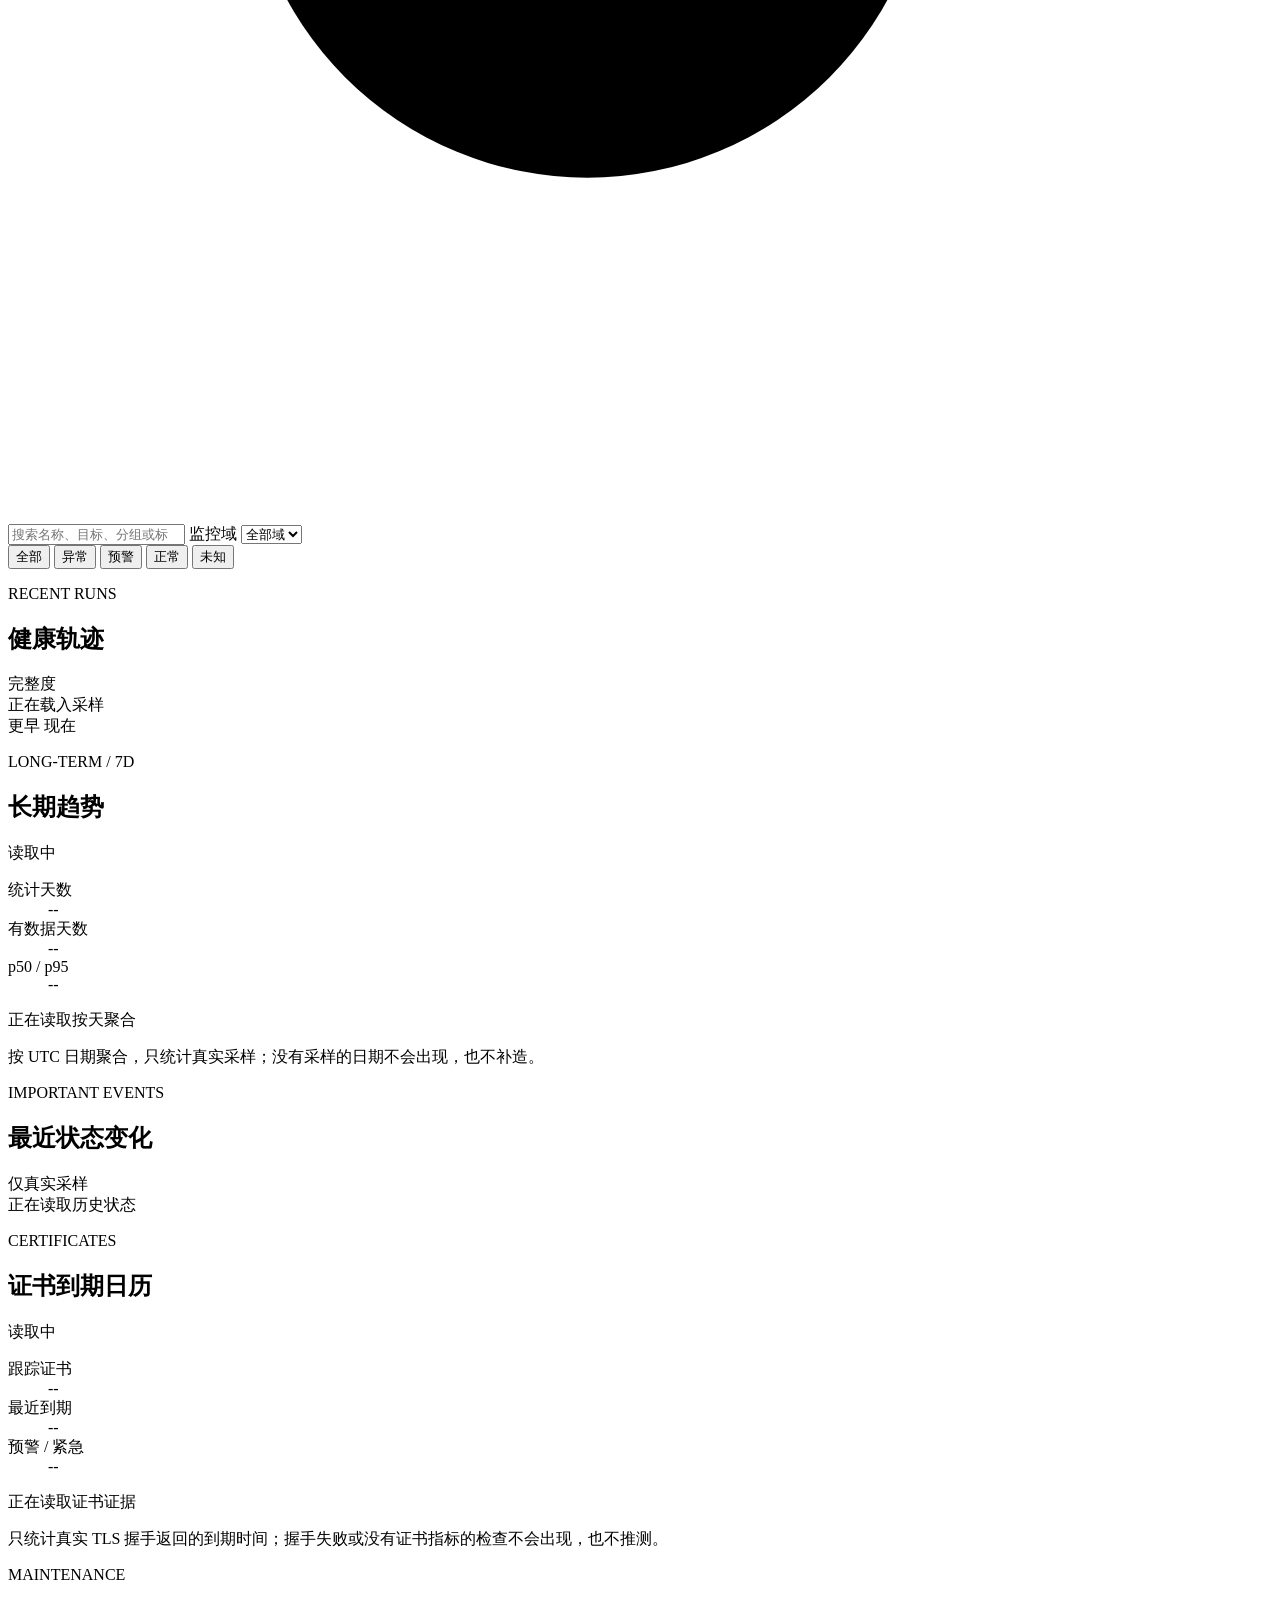
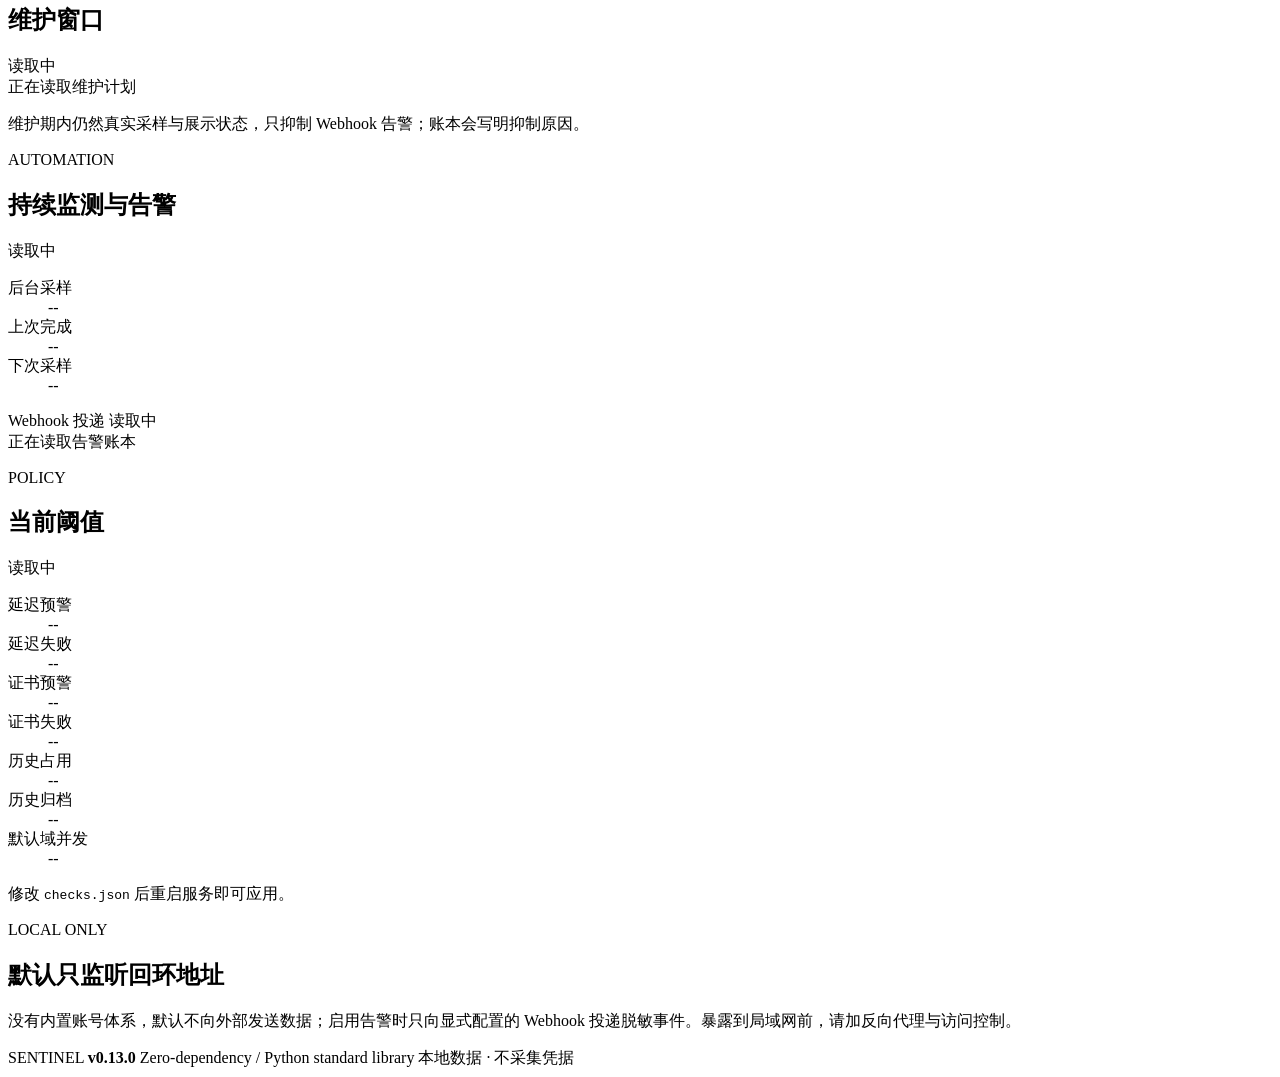
==== commit 90f773c3: "feat: refresh live dashboard and scheduler feedback" ====
--- a/dashboard/index.html
+++ b/dashboard/index.html
@@ -3,8 +3,8 @@
   <head>
     <meta charset="utf-8">
     <meta name="viewport" content="width=device-width, initial-scale=1">
-    <meta name="color-scheme" content="dark">
-    <meta name="theme-color" content="#0a1014">
+    <meta name="color-scheme" content="light">
+    <meta name="theme-color" content="#f3f6fa">
     <title>Sentinel / 运维健康看板</title>
     <link rel="icon" href="data:image/svg+xml,%3Csvg xmlns='http://www.w3.org/2000/svg' viewBox='0 0 32 32'%3E%3Crect width='32' height='32' rx='8' fill='%23101b1e'/%3E%3Cpath d='M8 22V15M16 22V9M24 22v-7' stroke='%23b5f36b' stroke-width='3'/%3E%3C/svg%3E">
     <link rel="stylesheet" href="/styles.css">
@@ -48,7 +48,7 @@
               <span class="meta-divider" aria-hidden="true"></span>
               <span>页面每 10 秒同步</span>
               <span class="meta-divider" aria-hidden="true"></span>
-              <span id="monitor-interval">后台每 60 秒采样</span>
+              <span id="monitor-interval">等待调度状态</span>
               <span class="meta-divider" aria-hidden="true"></span>
               <span id="run-duration">-- ms</span>
             </div>
@@ -141,11 +141,11 @@
                 </select>
               </label>
               <div class="filter-bar" role="group" aria-label="筛选检测结果">
-                <button class="filter is-active" type="button" data-filter="all">全部</button>
-                <button class="filter" type="button" data-filter="fail">异常</button>
-                <button class="filter" type="button" data-filter="warn">预警</button>
-                <button class="filter" type="button" data-filter="ok">正常</button>
-                <button class="filter" type="button" data-filter="unknown">未知</button>
+                <button class="filter is-active" type="button" data-filter="all" aria-pressed="true">全部</button>
+                <button class="filter" type="button" data-filter="fail" aria-pressed="false">异常</button>
+                <button class="filter" type="button" data-filter="warn" aria-pressed="false">预警</button>
+                <button class="filter" type="button" data-filter="ok" aria-pressed="false">正常</button>
+                <button class="filter" type="button" data-filter="unknown" aria-pressed="false">未知</button>
               </div>
             </div>
             <div class="checks-list" id="checks-list" aria-live="polite">
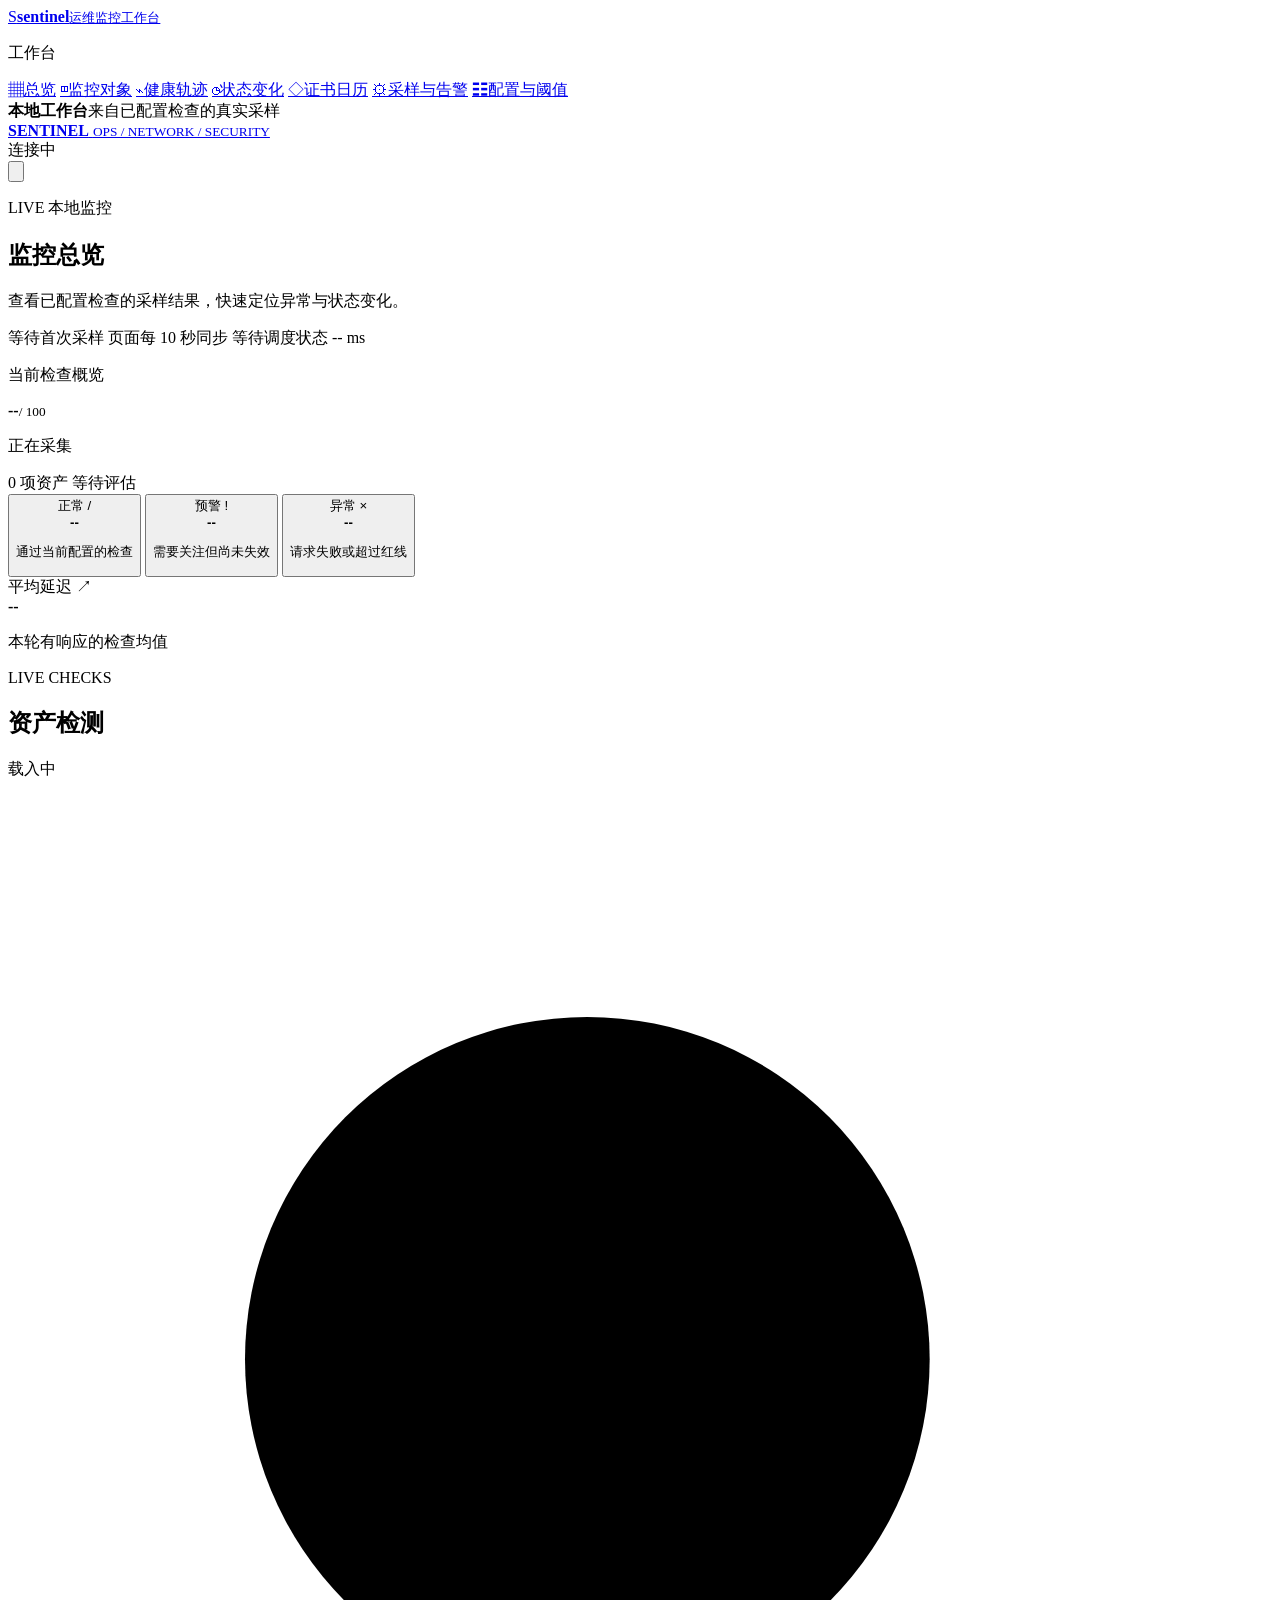
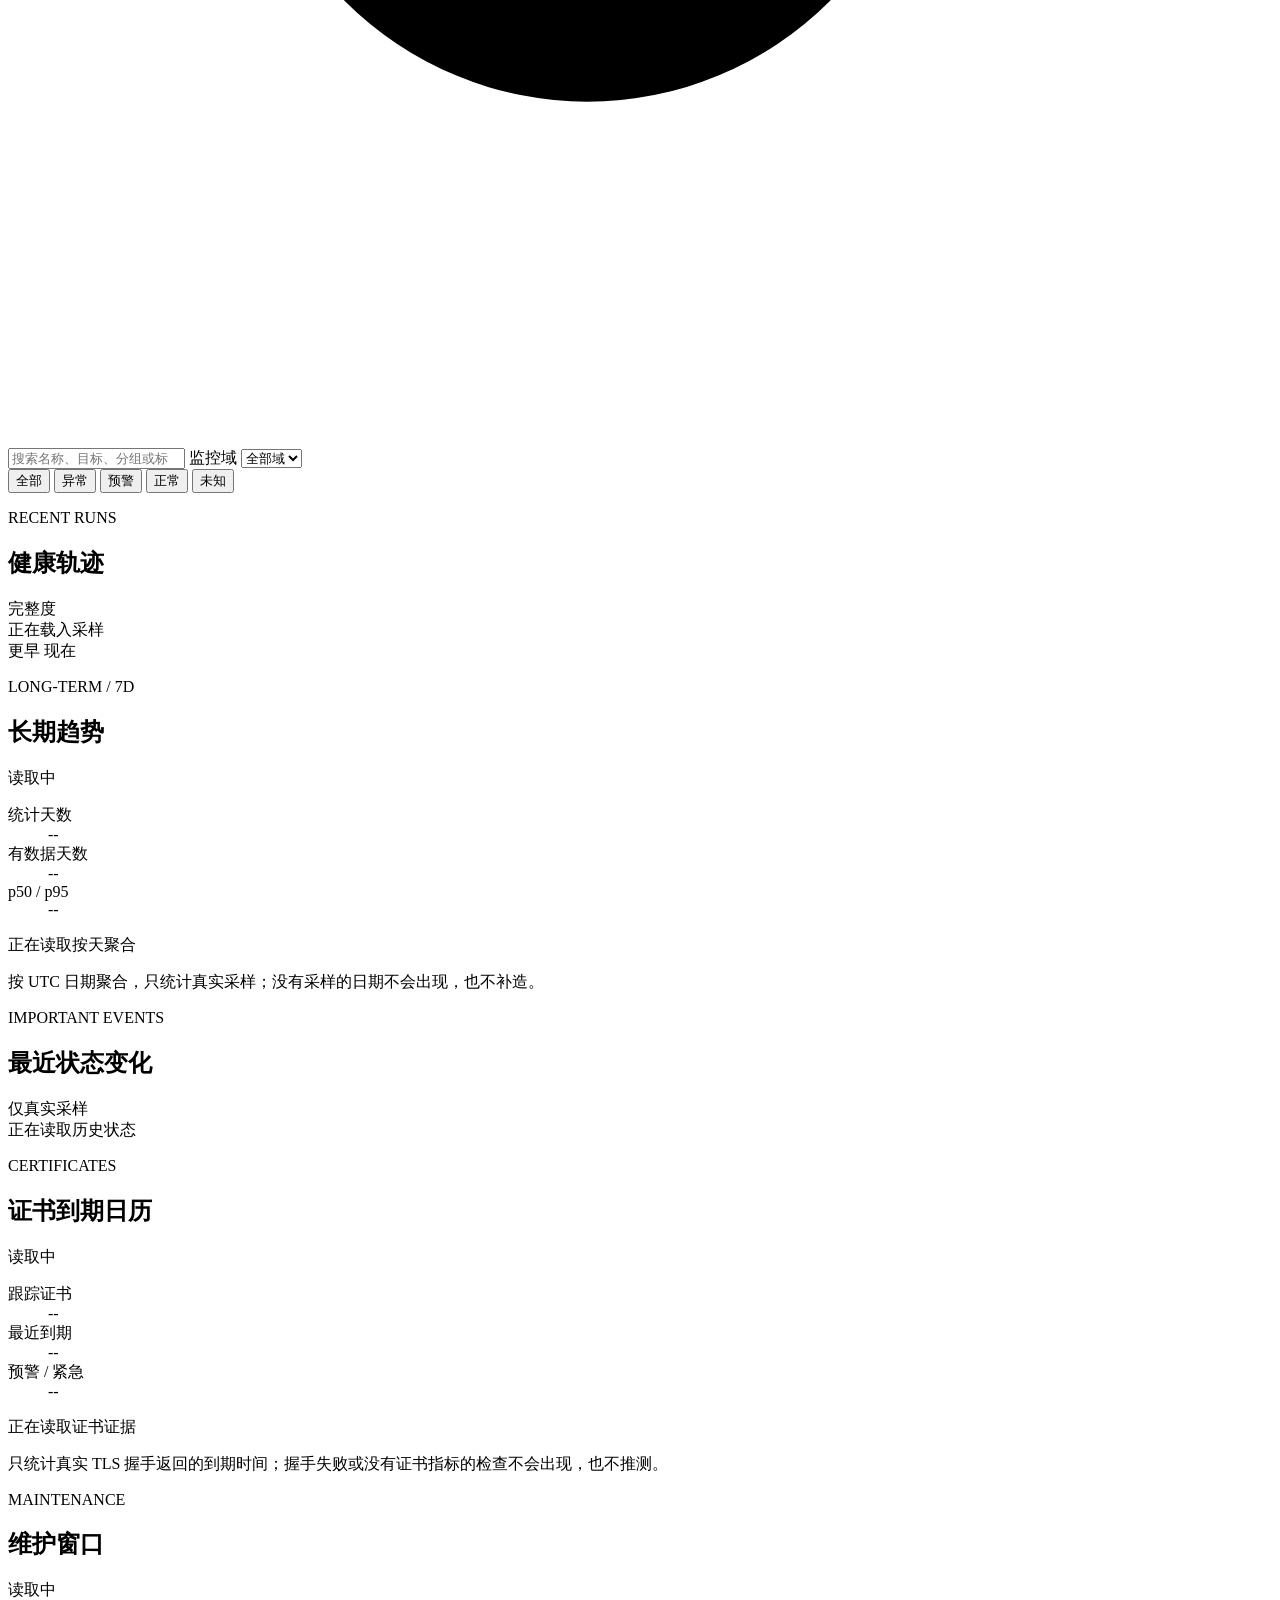
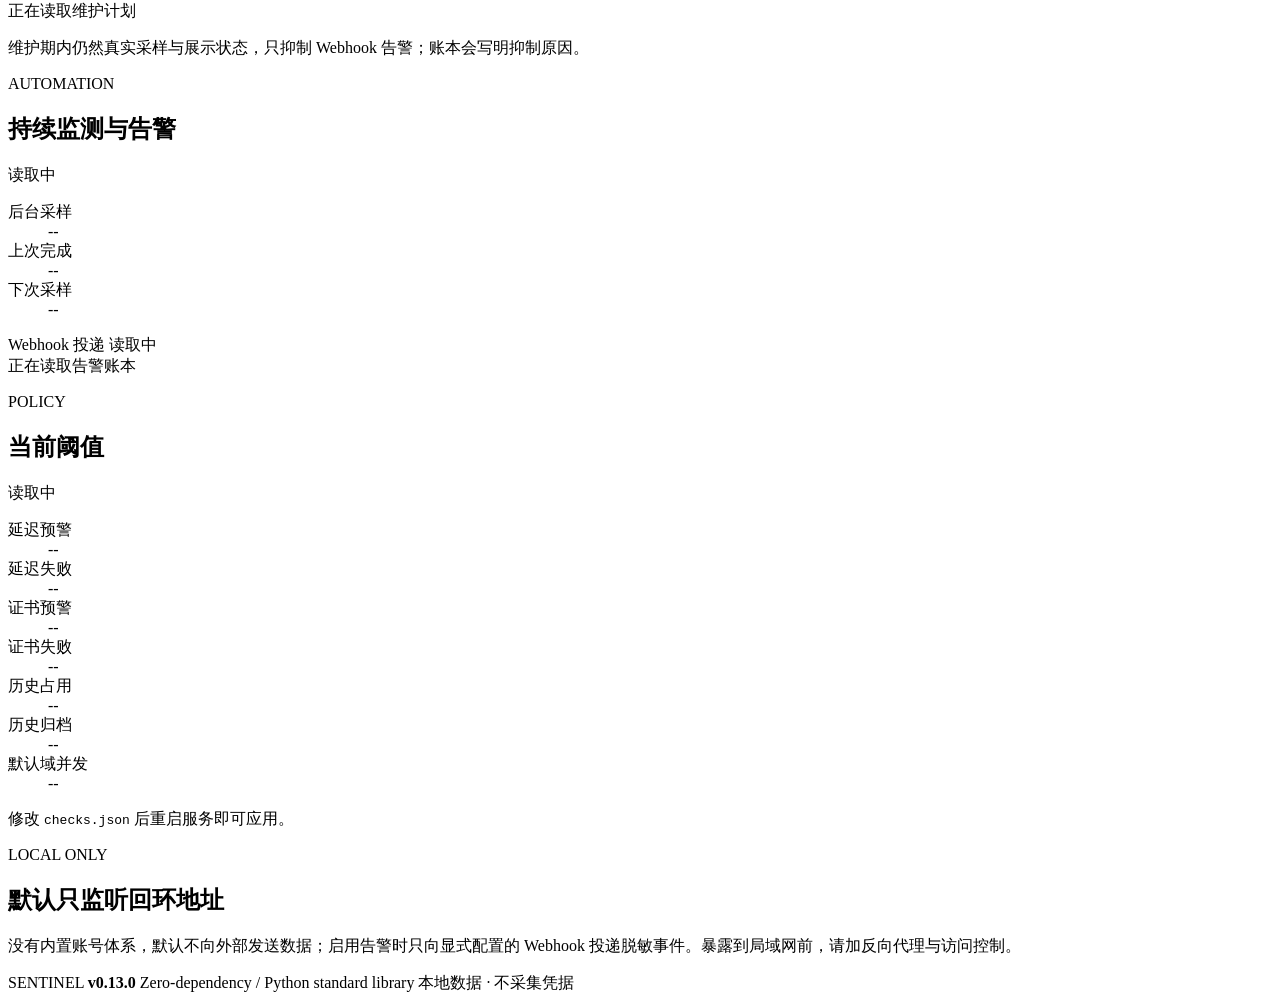
==== commit 8b5adb73: "feat: reshape monitoring workbench and product guide" ====
--- a/dashboard/index.html
+++ b/dashboard/index.html
@@ -10,6 +10,21 @@
     <link rel="stylesheet" href="/styles.css">
   </head>
   <body>
+    <div class="workspace-shell">
+    <aside class="workspace-sidebar" aria-label="工作台导航">
+      <a class="workspace-brand" href="#page-title"><span class="workspace-brand-icon">S</span><span><strong>sentinel</strong><small>运维监控工作台</small></span></a>
+      <p class="workspace-nav-label">工作台</p>
+      <nav class="workspace-nav" aria-label="页面导航">
+        <a href="#page-title" class="is-active" aria-current="location"><span aria-hidden="true">▦</span>总览</a>
+        <a href="#checks-title"><span aria-hidden="true">◫</span>监控对象</a>
+        <a href="#trend-title"><span aria-hidden="true">⌁</span>健康轨迹</a>
+        <a href="#transitions-title"><span aria-hidden="true">◷</span>状态变化</a>
+        <a href="#certificate-title"><span aria-hidden="true">◇</span>证书日历</a>
+        <a href="#automation-title"><span aria-hidden="true">⚙</span>采样与告警</a>
+        <a href="#config-title"><span aria-hidden="true">☷</span>配置与阈值</a>
+      </nav>
+      <div class="workspace-sidebar-note"><strong>本地工作台</strong><span>来自已配置检查的真实采样</span></div>
+    </aside>
     <div class="shell">
       <header class="topbar">
         <a class="brand" href="/" aria-label="Sentinel 首页">
@@ -37,11 +52,10 @@
       <main>
         <section class="hero" aria-labelledby="page-title">
           <div class="hero-copy">
-            <p class="eyebrow"><span>LIVE</span> 本地控制面</p>
-            <h1 id="page-title">把异常，<em>提前看见。</em></h1>
+            <p class="eyebrow"><span>LIVE</span> 本地监控</p>
+            <h1 id="page-title">监控总览</h1>
             <p class="hero-intro">
-              网络连通性、端口、证书、HTTP 服务与本机磁盘容量实时汇集。
-              这不是一张静态报表，而是你当前环境正在发生的事实。
+              查看已配置检查的采样结果，快速定位异常与状态变化。
             </p>
             <div class="hero-meta">
               <span id="last-updated">等待首次采样</span>
@@ -60,7 +74,7 @@
                 <span></span><span></span><span></span>
               </div>
               <div class="score-content">
-                <p class="score-label">SYSTEM POSTURE</p>
+                <p class="score-label">当前检查概览</p>
                 <div class="score-value">
                   <strong id="score-value">--</strong><small>/ 100</small>
                 </div>
@@ -75,30 +89,30 @@
         </section>
 
         <section class="metrics" aria-label="检测汇总">
-          <article class="metric" data-tone="ok">
+          <button type="button" class="metric metric-action" data-tone="ok" data-summary-filter="ok">
             <div class="metric-heading">
               <span>正常</span>
               <span class="metric-symbol" aria-hidden="true">/</span>
             </div>
             <strong id="metric-ok">--</strong>
             <p>通过当前配置的检查</p>
-          </article>
-          <article class="metric" data-tone="warn">
+          </button>
+          <button type="button" class="metric metric-action" data-tone="warn" data-summary-filter="warn">
             <div class="metric-heading">
               <span>预警</span>
               <span class="metric-symbol" aria-hidden="true">!</span>
             </div>
             <strong id="metric-warn">--</strong>
             <p>需要关注但尚未失效</p>
-          </article>
-          <article class="metric" data-tone="fail">
+          </button>
+          <button type="button" class="metric metric-action" data-tone="fail" data-summary-filter="fail">
             <div class="metric-heading">
               <span>异常</span>
               <span class="metric-symbol" aria-hidden="true">×</span>
             </div>
             <strong id="metric-fail">--</strong>
             <p>请求失败或超过红线</p>
-          </article>
+          </button>
           <article class="metric metric-latency" data-tone="neutral">
             <div class="metric-heading">
               <span>平均延迟</span>
@@ -296,6 +310,7 @@
         <span id="footer-state">本地数据 · 不采集凭据</span>
       </footer>
     </div>
+    </div>
 
     <div class="toast" id="toast" role="status" aria-live="polite"></div>
     <script src="/app.js"></script>
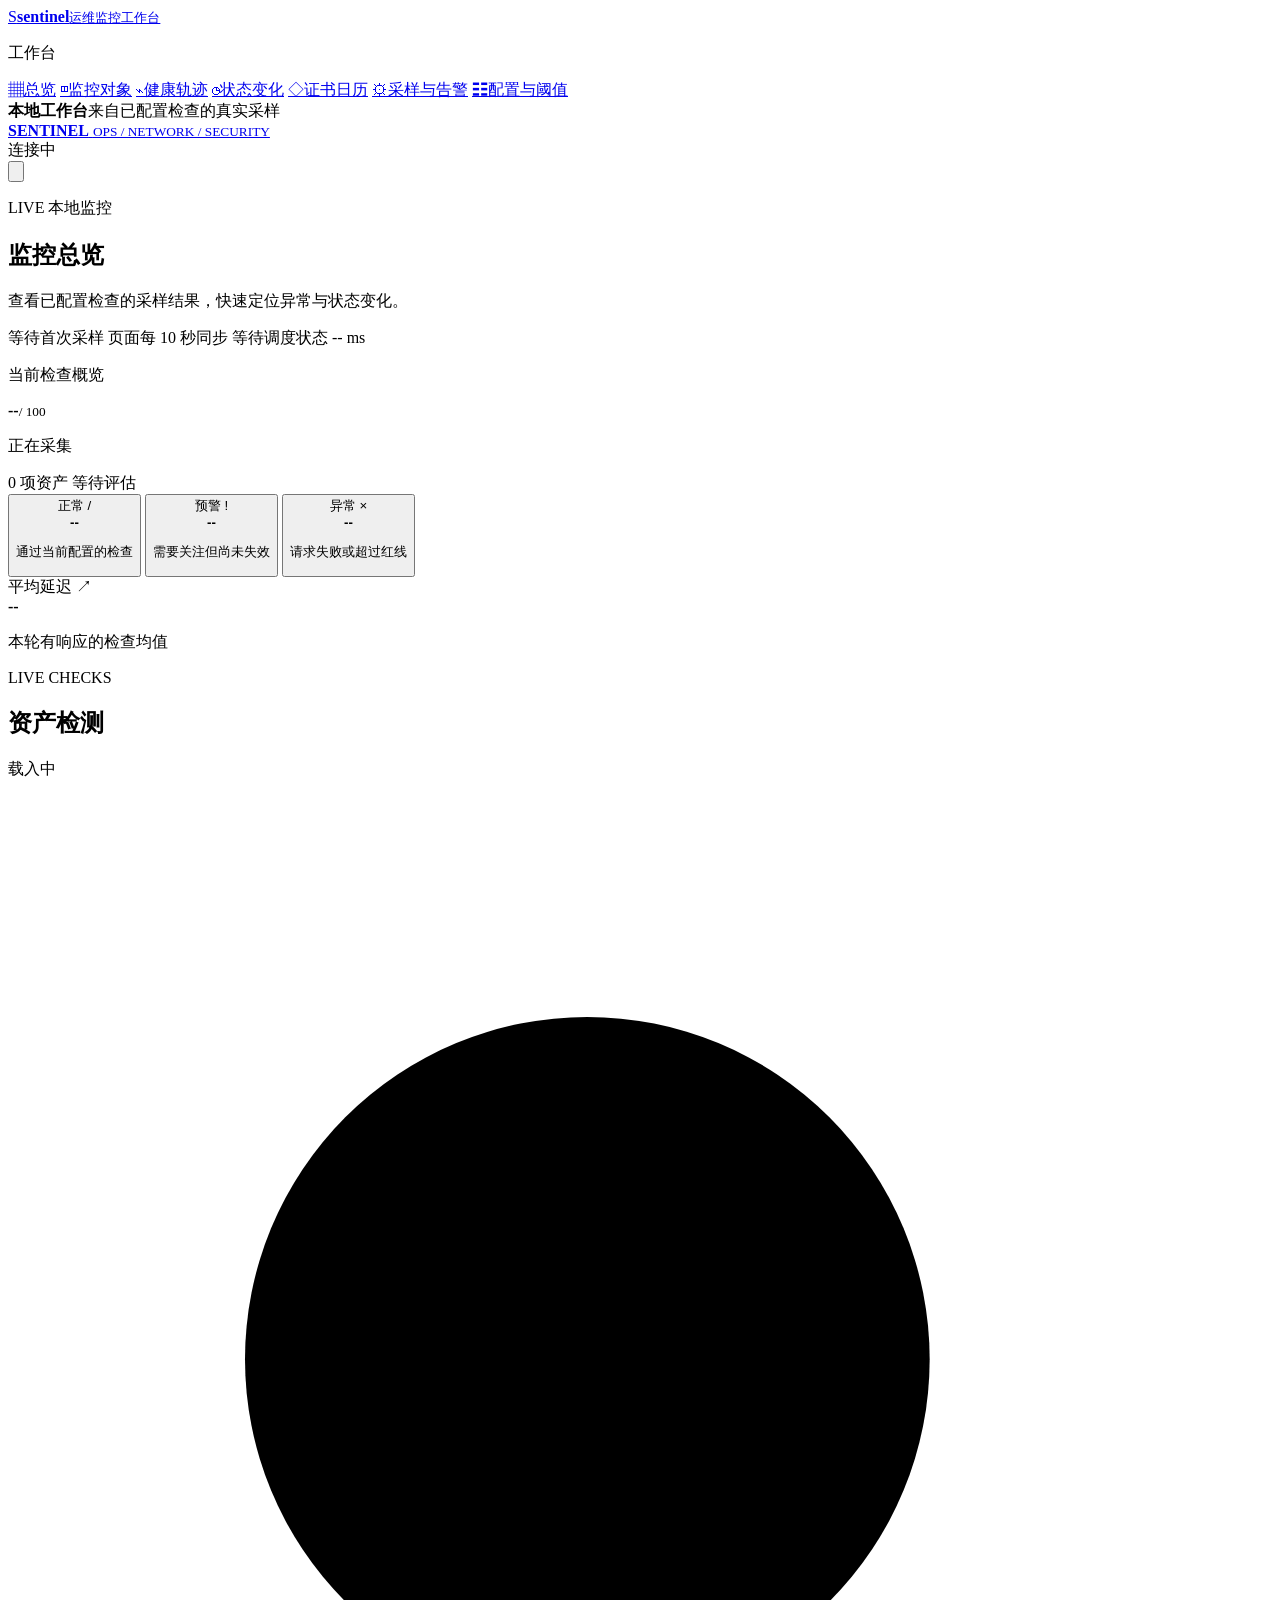
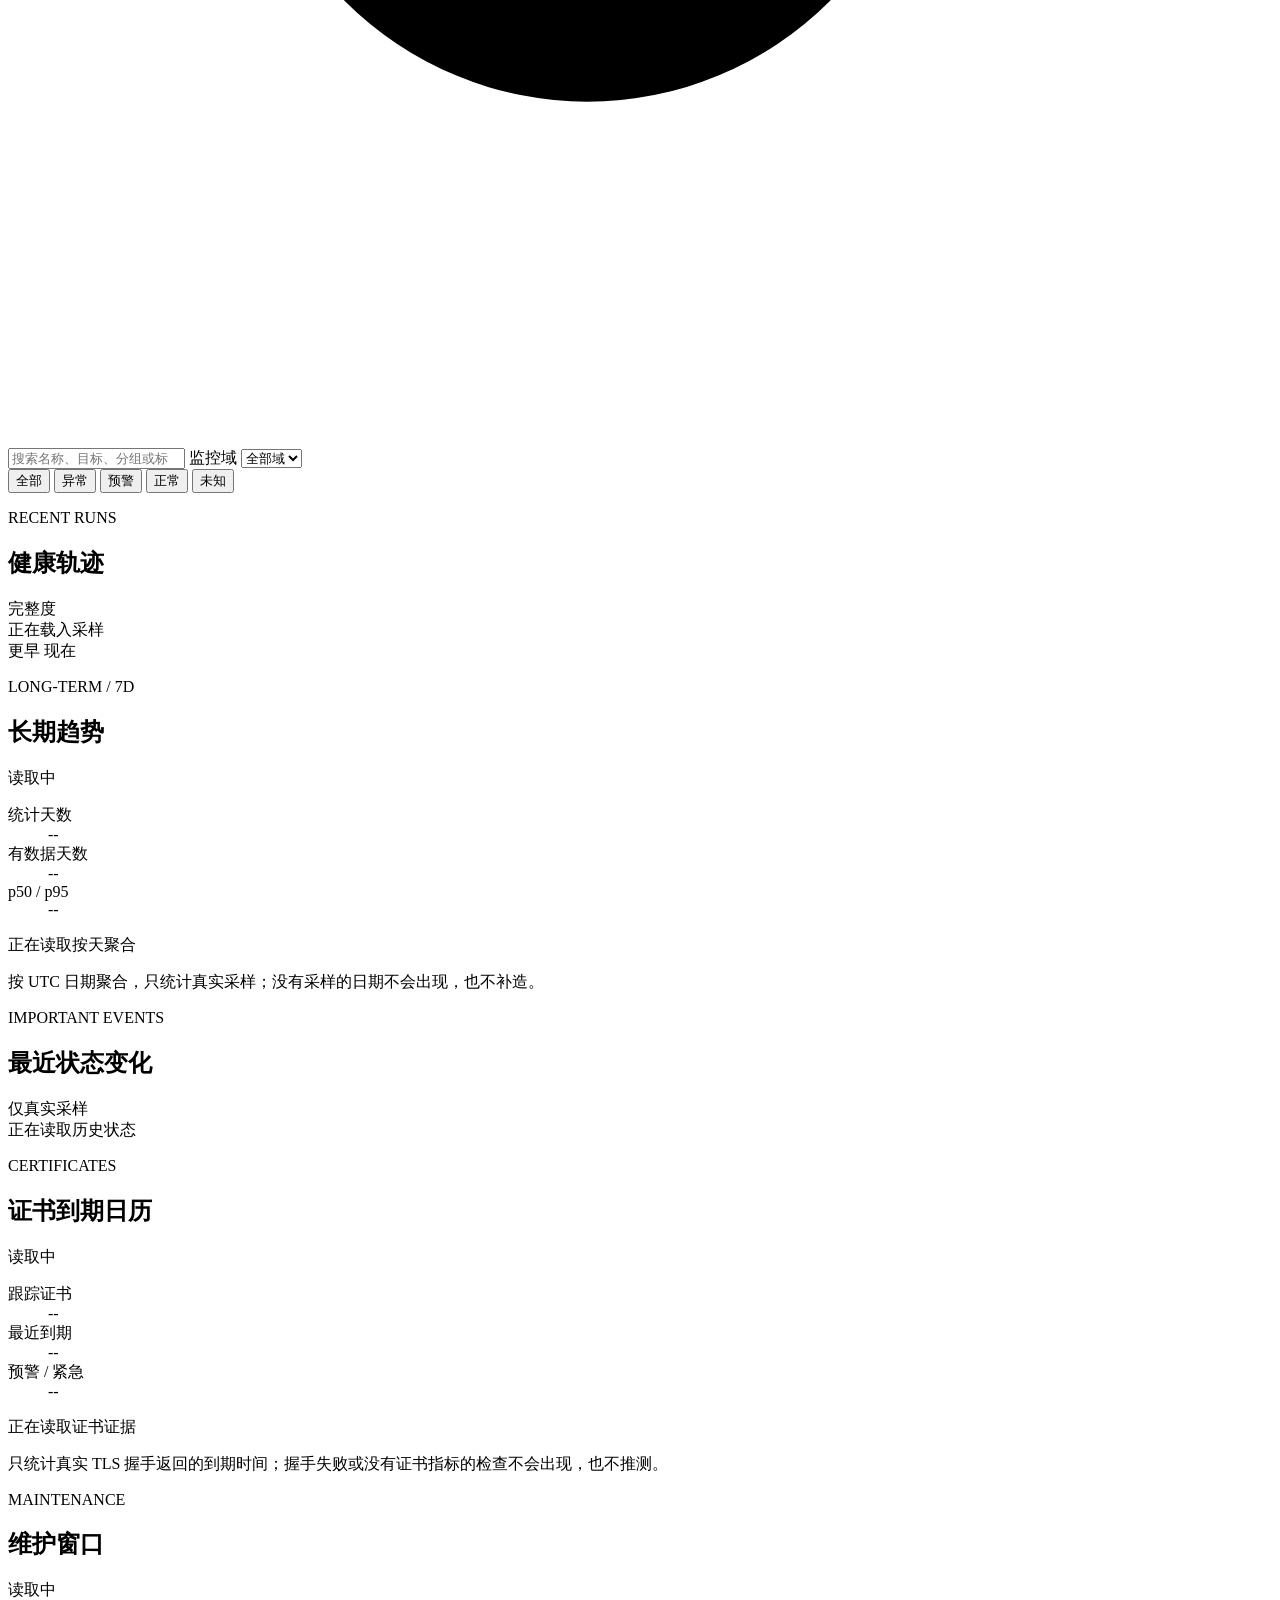
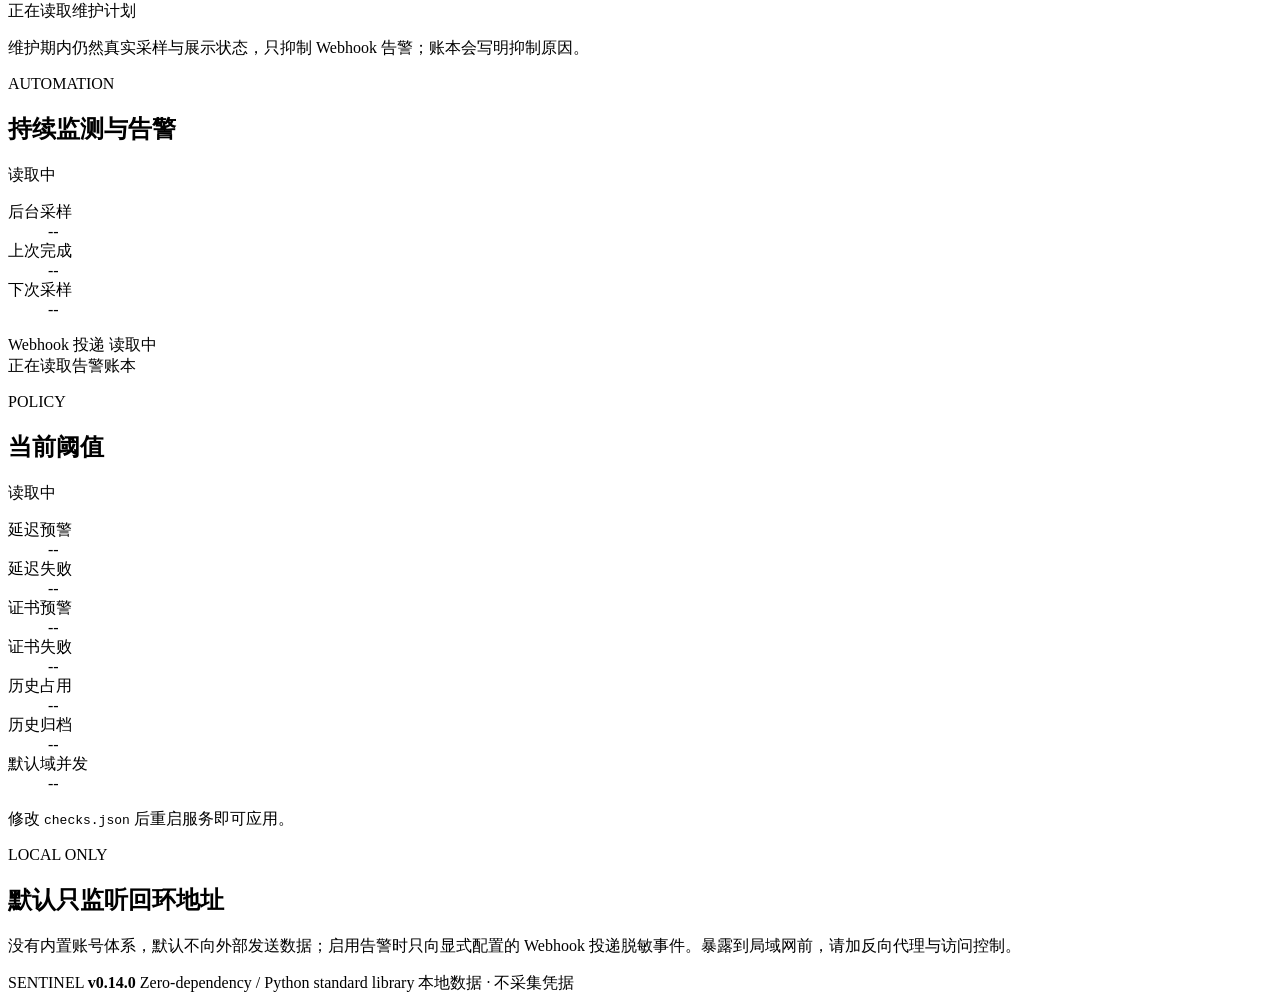
==== commit 1c87c68c: "chore: prepare 0.14.0 release candidate" ====
--- a/dashboard/index.html
+++ b/dashboard/index.html
@@ -305,7 +305,7 @@
       </main>
 
       <footer>
-        <span>SENTINEL <b>v0.13.0</b></span>
+        <span>SENTINEL <b>v0.14.0</b></span>
         <span>Zero-dependency / Python standard library</span>
         <span id="footer-state">本地数据 · 不采集凭据</span>
       </footer>
